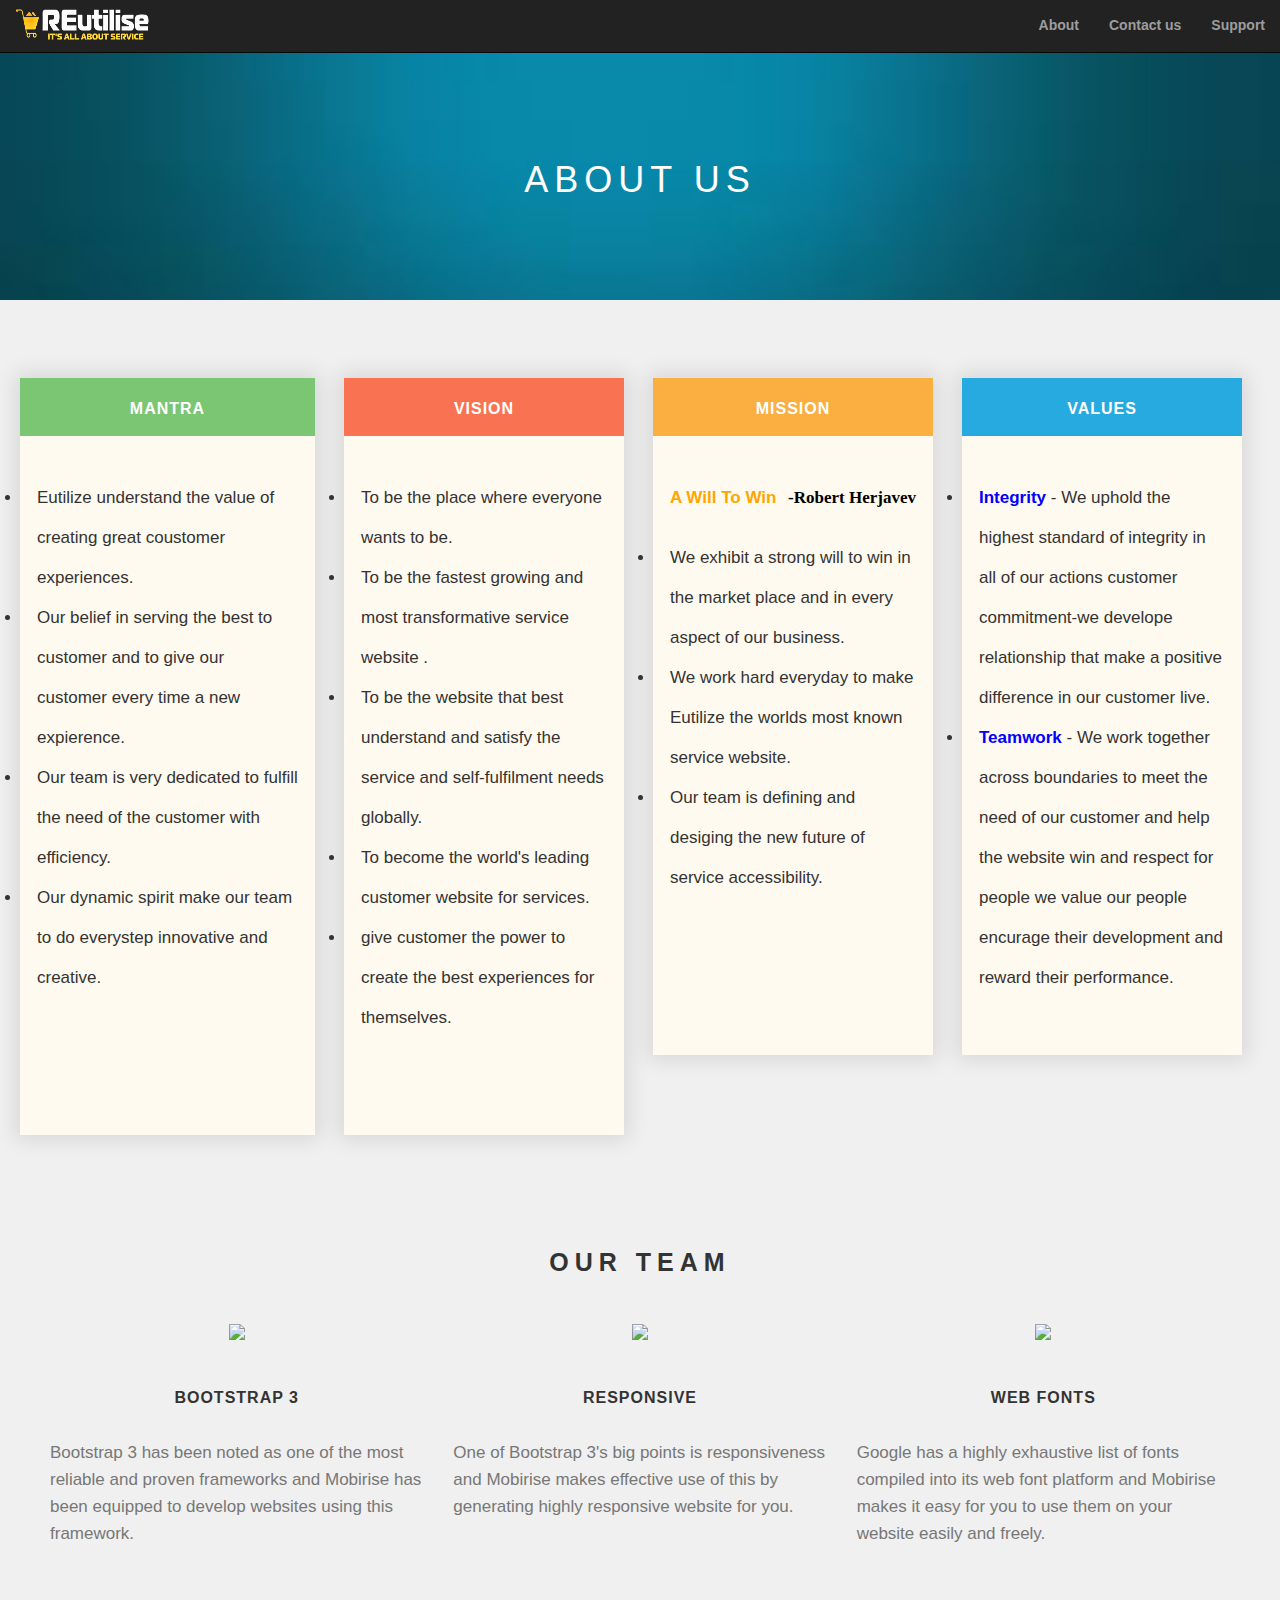
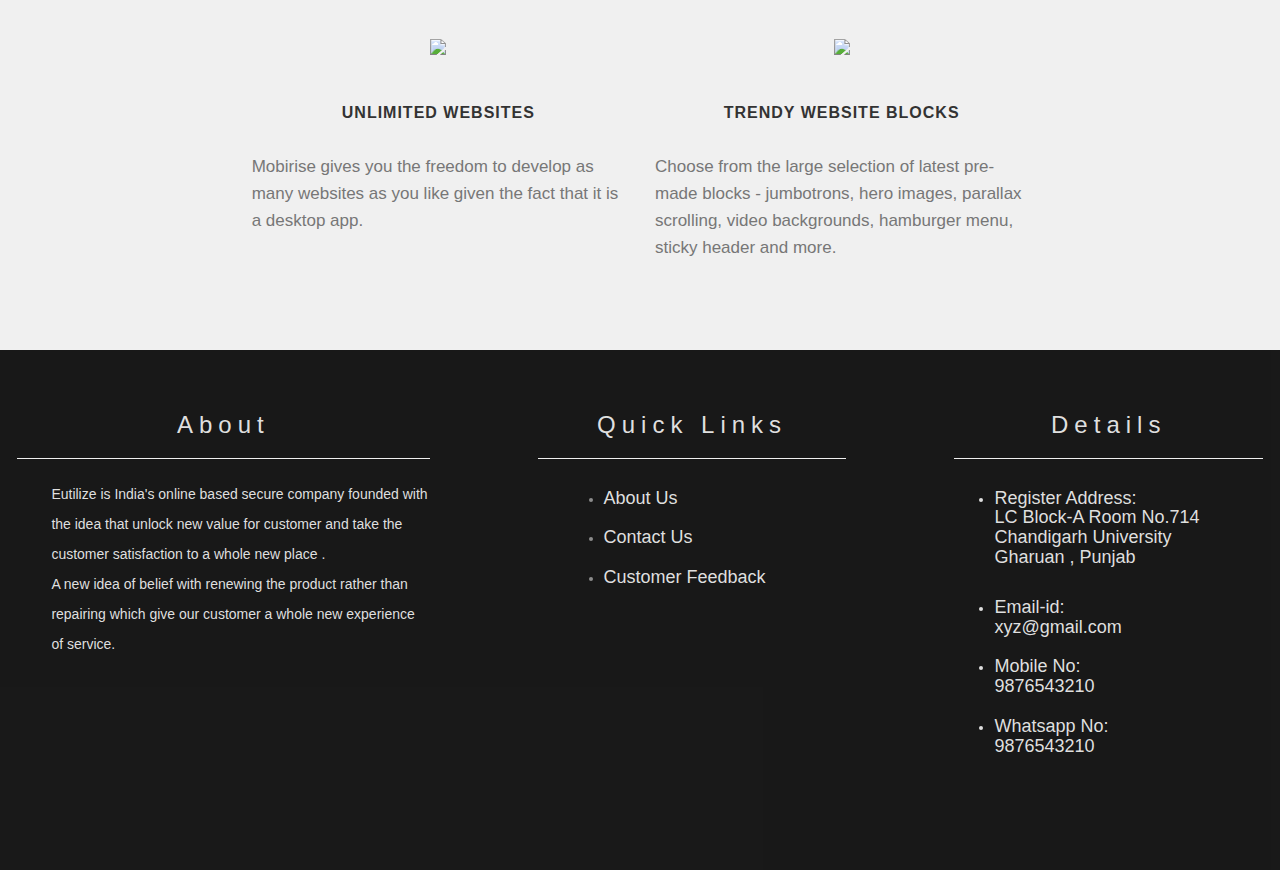
==== src/main/webapp/about.html @ 19e9c576 "first commit" ====
<!DOCTYPE html>
<html>
<head>
<title>
About us
</title>
<meta name="viewport" content="width=device-width, initial-scale=1">
<meta name="viewport" content="width=device-width, initial-scale=1">
  <link rel="stylesheet" href="https://fonts.googleapis.com/css?family=Roboto:700,400&subset=cyrillic,latin,greek,vietnamese">
  <link rel="stylesheet" href="assets/web/assets/mobirise-icons-bold/mobirise-icons-bold.css">
  <link rel="stylesheet" href="assets/bootstrap/css/bootstrap.min.css">
  <link rel="stylesheet" href="assets/mobirise/css/style.css">
  <link rel="stylesheet" href="assets/mobirise-slider/style.css">
  <link rel="stylesheet" href="assets/mobirise/css/mbr-additional.css" type="text/css">
<link rel="stylesheet" href="css/bootstrap.css">
<script src="js/jquery.js"></script>
<script src="js/bootstrap.js"></script>
<style>
.parallax {
    background-image: url("images/blue.jpg");
    max-height: 300px; 
    background-attachment: fixed;
    background-position: center;
    background-repeat: no-repeat;
    background-size: cover;
		height:620px;
}
</style>
</head>
<body onload="document.registration.userid.focus();">
<nav class="navbar navbar-inverse navbar-fixed-top">
  <div class="container-fluid">
    <div class="navbar-header">
      <button type="button" class="navbar-toggle" data-toggle="collapse" data-target="#myNavbar">
        <span class="icon-bar"></span>
        <span class="icon-bar"></span>
        <span class="icon-bar"></span>                        
      </button>
      <a class="navbar-brand" href="index.html"><img src="images/111.png" width="140px" height="33px" style="margin-top:-7px;"></a>
    </div>
    <div class="collapse navbar-collapse" id="myNavbar">
      <ul class="nav navbar-nav navbar-right">
        <li><a href="about.html">About</a></li>
        <li><a href="contactus.html">Contact us</a></li>
        <li><a href="support.html">Support</a></li>
      </ul>
    </div>
  </div>
</nav>
<div class="parallax">
<section  class="container-fluid" style=" padding:10px;">
<header style="margin-top:150px;margin-bottom:100px; ">
<div class="text-center">
<b><h1 style="color:white;font-family:Arial Black, Gadget, sans-serif">ABOUT US</h1></b>
</div>
</header>
</section>
</div>
<section class="mbr-section mbr-section--relative mbr-section--fixed-size"  data-rv-view="187" style="background-color: rgb(240, 240, 240);">
    
    <div class="mbr-section__container mbr-section__container--std-top-padding container-fluid" style="padding-top: 93px; margin-bottom: 0px;">
        <div class="row">
        
            <div class="mbr-plan col-xs-12 mbr-plan--success col-lg-2-4 col-md-3   mbr-plan--favorite col-sm-4">
                <div class="mbr-plan__box" style="background-color:FloralWhite ;">
                    <div class="mbr-plan__header">
                        <div class="mbr-header mbr-header--reduce mbr-header--center mbr-header--wysiwyg">
                            <h3 class="mbr-header__text">MANTRA</h3>
                        </div>
                    </div>
                    <div class="mbr-plan__details" style="padding:2px;line-height:30px;margin-bottom:120px;margin-top:40px;font-family:Trebuchet MS, Helvetica, sans-serif;font-size:17px;"><li>Eutilize understand the value of creating great coustomer experiences.</li>
					<li>Our belief in serving the best to customer and to give our customer every time a new expierence.</li>
					<li>Our team is very dedicated to fulfill the need of the customer with efficiency.</li>
					<li>Our dynamic spirit make our team to do everystep innovative and creative.</li></h4></div>
                    
                </div>
            </div>
            <div class="mbr-plan col-xs-12 mbr-plan--danger  mbr-plan--favorite col-lg-2-4 col-md-3 col-sm-4">
                <div class="mbr-plan__box" style="background-color:FloralWhite ;">
                    <div class="mbr-plan__header">
                        <div class="mbr-header mbr-header--reduce mbr-header--center mbr-header--wysiwyg">
                            <h3 class="mbr-header__text">VISION</h3>
                        </div>
                    </div>
                     <div class="mbr-plan__details" style="padding:2px;line-height:20px;margin-bottom:80px;margin-top:40px;font-family:Trebuchet MS, Helvetica, sans-serif;font-size:17px;"><li>To be the place where everyone wants to be.</li>
<li>To be the fastest growing and most transformative service website .</li>
<li>To be the website that best understand and satisfy the service and self-fulfilment needs globally.</li>
<li>To become the world's leading customer website for services.</li>
<li>give customer the power to create the best experiences for themselves.</li></div>    
                </div>    
                </div>
            
            <div class="mbr-plan col-xs-12 mbr-plan--warning col-lg-2-4  mbr-plan--favorite col-md-3 col-sm-4 ">
                <div class="mbr-plan__box" style="background-color:FloralWhite ;">
                    <div class="mbr-plan__header">
                        <div class="mbr-header mbr-header--reduce mbr-header--center mbr-header--wysiwyg">
                            <h3 class="mbr-header__text">MISSION</h3>
                        </div>
                    </div>
                     <div class="mbr-plan__details" style="padding:2px;line-height:20px;margin-bottom:140px;margin-top:40px;font-family:Trebuchet MS, Helvetica, sans-serif;font-size:17px;">
						 <li style="list-style-type: none;"><strong style="color:orange;">A Will To Win <p class="pull-right" style="font-family:timesnewroman;color:black">-Robert Herjavev</p> </strong></li><br><li> We exhibit a strong will to win in the market place and in every aspect of our business.</li>
						<li>We work hard everyday to make Eutilize the worlds most known service website.</li>
						<li>Our team is defining and desiging  the new  future of service accessibility. </li>
					</div>    
                </div>
                    
                </div>
            <div class="mbr-plan col-xs-12 mbr-plan--info mbr-plan--last   mbr-plan--favorite col-lg-2-4 col-md-3 col-sm-4 ">
                <div class="mbr-plan__box" style="background-color:FloralWhite ;">
                    <div class="mbr-plan__header">
                        <div class="mbr-header mbr-header--reduce mbr-header--center mbr-header--wysiwyg">
                            <h3 class="mbr-header__text">VALUES</h3>
                        </div>
                    </div>
<div class="mbr-plan__details" style="padding:2px;line-height:30%;margin-bottom:40px;margin-top:40px;font-family:Trebuchet MS, Helvetica, sans-serif;font-size:17px;">
						 <li><strong style="color:blue;">Integrity</strong> - We uphold the highest standard of integrity in all of our actions
customer commitment-we develope relationship that make a positive difference  in our customer live.</li>
						<li><strong style="color:blue;">Teamwork</strong> - We work together across boundaries to meet the need of our customer and help the website win and
						respect for people we value our people encurage their development and reward their performance.</li>
					</div>                      
                </div>
            </div>
        </div>
    </div>
</section>

<section class="mbr-section mbr-section--relative mbr-section--fixed-size"  data-rv-view="187" style="background-color: rgb(240, 240, 240);">
    
    <div class="mbr-section__container mbr-section__container--std-top-padding container-fluid" style="padding-top: 93px; margin-bottom: 0px;">
	        <div class="mbr-header mbr-header--center mbr-header--wysiwyg row">
            <div class="col-sm-8 col-sm-offset-2">
                <h3 class="mbr-header__text" style="margin-bottom:50px;">OUR TEAM</h3>
                
            </div>
        </div>
    
    <div class="mbr-section__container container-fluid">
        <div class="mbr-section__row row">
            <div class="mbr-section__col col-xs-12 col-lg-2-4 col-md-4 col-sm-6">
                <div class="mbr-section__container mbr-section__container--center mbr-section__container--middle">
                    <figure class="mbr-figure"><img src="assets/images/bootstrap.png" class="mbr-figure__img"></figure>
                </div>
                <div class="mbr-section__container mbr-section__container--middle">
                    <div class="mbr-header mbr-header--reduce mbr-header--center mbr-header--wysiwyg">
                        <h3 class="mbr-header__text">BOOTSTRAP 3</h3>
                    </div>
                </div>
                <div class="mbr-section__container mbr-section__container--last" style="padding-bottom: 93px;">
                    <div class="mbr-article mbr-article--wysiwyg">
                        <p>Bootstrap 3 has been noted as one of the most reliable and proven frameworks and Mobirise has been equipped to develop websites using this framework.</p>
                    </div>
                </div>
                
            </div>
            <div class="mbr-section__col col-xs-12 col-lg-2-4 col-md-4 col-sm-6">
                <div class="mbr-section__container mbr-section__container--center mbr-section__container--middle">
                    <figure class="mbr-figure"><img src="assets/images/responsive.png" class="mbr-figure__img"></figure>
                </div>
                <div class="mbr-section__container mbr-section__container--middle">
                    <div class="mbr-header mbr-header--reduce mbr-header--center mbr-header--wysiwyg">
                        <h3 class="mbr-header__text">RESPONSIVE</h3>
                    </div>
                </div>
                <div class="mbr-section__container mbr-section__container--last" style="padding-bottom: 93px;">
                    <div class="mbr-article mbr-article--wysiwyg">
                        <p>One of Bootstrap 3's big points is responsiveness and Mobirise makes effective use of this by generating highly responsive website for you.</p>
                    </div>
                </div>
                
            </div>
            <div class="clearfix visible-sm-block"></div>
            <div class="mbr-section__col col-xs-12 col-lg-2-4 col-md-4 col-sm-6">
                <div class="mbr-section__container mbr-section__container--center mbr-section__container--middle">
                    <figure class="mbr-figure"><img src="assets/images/google-fonts.png" class="mbr-figure__img"></figure>
                </div>
                <div class="mbr-section__container mbr-section__container--middle">
                    <div class="mbr-header mbr-header--reduce mbr-header--center mbr-header--wysiwyg">
                        <h3 class="mbr-header__text">WEB FONTS</h3>
                    </div>
                </div>
                <div class="mbr-section__container mbr-section__container--last" style="padding-bottom: 93px;">
                    <div class="mbr-article mbr-article--wysiwyg">
                        <p>Google has a highly exhaustive list of fonts compiled into its web font platform and Mobirise makes it easy for you to use them on your website easily and freely.</p>
                    </div>
                </div>
                
            </div>
            <div class="clearfix visible-md-block"></div>
            <div class="mbr-section__col col-xs-12 col-lg-2-4 col-md-4 col-sm-6 col-md-offset-2">
                <div class="mbr-section__container mbr-section__container--center mbr-section__container--middle">
                    <figure class="mbr-figure"><img src="assets/images/unlimited-websites.png" class="mbr-figure__img"></figure>
                </div>
                <div class="mbr-section__container mbr-section__container--middle">
                    <div class="mbr-header mbr-header--reduce mbr-header--center mbr-header--wysiwyg">
                        <h3 class="mbr-header__text">UNLIMITED WEBSITES</h3>
                    </div>
                </div>
                <div class="mbr-section__container mbr-section__container--last" style="padding-bottom: 93px;">
                    <div class="mbr-article mbr-article--wysiwyg">
                        <p>Mobirise gives you the freedom to develop as many websites as you like given the fact that it is a desktop app.</p>
                    </div>
                </div>
                
            </div>
            <div class="clearfix visible-sm-block"></div>
            <div class="mbr-section__col col-xs-12 col-lg-2-4 col-md-4 col-sm-6 col-md-offset-0 col-sm-offset-3">
                <div class="mbr-section__container mbr-section__container--center mbr-section__container--middle">
                    <figure class="mbr-figure"><img src="assets/images/blocks.png" class="mbr-figure__img"></figure>
                </div>
                <div class="mbr-section__container mbr-section__container--middle">
                    <div class="mbr-header mbr-header--reduce mbr-header--center mbr-header--wysiwyg">
                        <h3 class="mbr-header__text">TRENDY WEBSITE BLOCKS</h3>
                    </div>
                </div>
                <div class="mbr-section__container mbr-section__container--last" style="padding-bottom: 93px;">
                    <div class="mbr-article mbr-article--wysiwyg">
                        <p>Choose from the large selection of latest pre-made blocks - jumbotrons, hero images, parallax scrolling, video backgrounds, hamburger menu, sticky header and more.</p>
                    </div>
                </div>
                
            </div>
            
        </div>
    </div>
	</div>
</section>

	<section class="container-fluid" style= "background:black;opacity:0.9;">
		<div class="col-md-4 " style="margin-top:20px;color:gainsboro;padding:2px;line-height:30px;height:500px;">
	<div class="page-header text-center">
		<h3>About</h3>
		</div>
<p style="color:gainsboro;" class="col-md-offset-1">Eutilize is India's online based secure company founded with the idea that unlock new value
for customer and take the customer satisfaction to a whole new place .<br> A new idea of belief with renewing the product rather than repairing which 
give our customer a whole new experience of service.</p>
		</div>
		<div class=" col-md-3 col-sm-offset-1 " style="margin-top:20px;color:gainsboro;padding:2px;line-height:40px;">
			<div class="page-header text-center">
		<h3>Quick Links</h3>
		</div>
		<ul class="col-sm-offset-1" style="color:gray;">
			<li><h4><a href="about.html" style="color:gainsboro;">About Us</a><h4></li>
			<li><h4><a href="contactus.html" style="color:gainsboro;">Contact Us</a><h4></li>
			<li><h4><a href="support.html" style="color:gainsboro;">Customer Feedback</a><h4></li>
		</ul>
		</div>
		
			<div class="col-md-3 col-md-offset-1" style="margin-top:20px;color:gainsboro;padding:2px;line-height:40px;">
		<div class="page-header text-center">
		<h3>Details</h3>
		</div>
		<ul  style="color:gray;">
			<li style="color:gainsboro;"><h4 id="h">Register Address:<br>LC Block-A Room No.714 Chandigarh University<br> Gharuan , Punjab<h2></li>
			<li style="color:gainsboro;"><h4 id="h">Email-id:<br>xyz@gmail.com<h4></li>
			<li style="color:gainsboro;"><h4 id="h">Mobile No:<br>9876543210<h4></li>
			<li style="color:gainsboro;"><h4 id="h">Whatsapp No:<br>9876543210<h4></li>
		</ul>
		</div>
		
	</section>
</body>
</html>
---- src/main/webapp/assets/web/assets/mobirise-icons-bold/mobirise-icons-bold.css ----
@font-face {
  font-family: 'mobirise-icons-bold';
  src:  url('mobirise-icons-bold.eot?m1l4yr');
  src:  url('mobirise-icons-bold.eot?m1l4yr#iefix') format('embedded-opentype'),
    url('mobirise-icons-bold.ttf?m1l4yr') format('truetype'),
    url('mobirise-icons-bold.woff?m1l4yr') format('woff'),
    url('mobirise-icons-bold.svg?m1l4yr#mobirise-icons-bold') format('svg');
  font-weight: normal;
  font-style: normal;
}

[class^="mbrib-"], [class*="mbrib-"] {
  /* use !important to prevent issues with browser extensions that change fonts */
  font-family: 'mobirise-icons-bold' !important;
  speak: none;
  font-style: normal;
  font-weight: normal;
  font-variant: normal;
  text-transform: none;
  line-height: 1;

  /* Better Font Rendering =========== */
  -webkit-font-smoothing: antialiased;
  -moz-osx-font-smoothing: grayscale;
}

.mbrib-add-submenu:before {
  content: "\e900";
}
.mbrib-alert:before {
  content: "\e901";
}
.mbrib-align-center:before {
  content: "\e902";
}
.mbrib-align-justify:before {
  content: "\e903";
}
.mbrib-align-left:before {
  content: "\e904";
}
.mbrib-align-right:before {
  content: "\e905";
}
.mbrib-android:before {
  content: "\e906";
}
.mbrib-apple:before {
  content: "\e907";
}
.mbrib-arrow-down:before {
  content: "\e908";
}
.mbrib-arrow-next:before {
  content: "\e909";
}
.mbrib-arrow-prev:before {
  content: "\e90a";
}
.mbrib-arrow-up:before {
  content: "\e90b";
}
.mbrib-bold:before {
  content: "\e90c";
}
.mbrib-bookmark:before {
  content: "\e90d";
}
.mbrib-bootstrap:before {
  content: "\e90e";
}
.mbrib-briefcase:before {
  content: "\e90f";
}
.mbrib-browse:before {
  content: "\e910";
}
.mbrib-bulleted-list:before {
  content: "\e911";
}
.mbrib-calendar:before {
  content: "\e912";
}
.mbrib-camera:before {
  content: "\e913";
}
.mbrib-cart-add:before {
  content: "\e914";
}
.mbrib-cart-full:before {
  content: "\e915";
}
.mbrib-cash:before {
  content: "\e916";
}
.mbrib-change-style:before {
  content: "\e917";
}
.mbrib-chat:before {
  content: "\e918";
}
.mbrib-clock:before {
  content: "\e919";
}
.mbrib-close:before {
  content: "\e91a";
}
.mbrib-cloud:before {
  content: "\e91b";
}
.mbrib-code:before {
  content: "\e91c";
}
.mbrib-contact-form:before {
  content: "\e91d";
}
.mbrib-credit-card:before {
  content: "\e91e";
}
.mbrib-cursor-click:before {
  content: "\e91f";
}
.mbrib-cust-feedback:before {
  content: "\e920";
}
.mbrib-database:before {
  content: "\e921";
}
.mbrib-delivery:before {
  content: "\e922";
}
.mbrib-desktop:before {
  content: "\e923";
}
.mbrib-devices:before {
  content: "\e924";
}
.mbrib-down:before {
  content: "\e925";
}
.mbrib-download:before {
  content: "\e926";
}
.mbrib-drag-n-drop:before {
  content: "\e927";
}
.mbrib-drag-n-drop2:before {
  content: "\e928";
}
.mbrib-edit:before {
  content: "\e929";
}
.mbrib-edit2:before {
  content: "\e92a";
}
.mbrib-error:before {
  content: "\e92b";
}
.mbrib-extension:before {
  content: "\e92c";
}
.mbrib-features:before {
  content: "\e92d";
}
.mbrib-file:before {
  content: "\e92e";
}
.mbrib-flag:before {
  content: "\e92f";
}
.mbrib-folder:before {
  content: "\e930";
}
.mbrib-gift:before {
  content: "\e931";
}
.mbrib-github:before {
  content: "\e932";
}
.mbrib-globe-2:before {
  content: "\e933";
}
.mbrib-globe:before {
  content: "\e934";
}
.mbrib-growing-chart:before {
  content: "\e935";
}
.mbrib-hearth:before {
  content: "\e936";
}
.mbrib-help:before {
  content: "\e937";
}
.mbrib-home:before {
  content: "\e938";
}
.mbrib-hot-cup:before {
  content: "\e939";
}
.mbrib-idea:before {
  content: "\e93a";
}
.mbrib-image-gallery:before {
  content: "\e93b";
}
.mbrib-image-slider:before {
  content: "\e93c";
}
.mbrib-info:before {
  content: "\e93d";
}
.mbrib-italic:before {
  content: "\e93e";
}
.mbrib-key:before {
  content: "\e93f";
}
.mbrib-laptop:before {
  content: "\e940";
}
.mbrib-layers:before {
  content: "\e941";
}
.mbrib-left-right:before {
  content: "\e942";
}
.mbrib-left:before {
  content: "\e943";
}
.mbrib-letter:before {
  content: "\e944";
}
.mbrib-like:before {
  content: "\e945";
}
.mbrib-link:before {
  content: "\e946";
}
.mbrib-lock:before {
  content: "\e947";
}
.mbrib-login:before {
  content: "\e948";
}
.mbrib-logout:before {
  content: "\e949";
}
.mbrib-magic-stick:before {
  content: "\e94a";
}
.mbrib-map-pin:before {
  content: "\e94b";
}
.mbrib-menu:before {
  content: "\e94c";
}
.mbrib-mobile:before {
  content: "\e94d";
}
.mbrib-mobile2:before {
  content: "\e94e";
}
.mbrib-mobirise:before {
  content: "\e94f";
}
.mbrib-more-horizontal:before {
  content: "\e950";
}
.mbrib-more-vertical:before {
  content: "\e951";
}
.mbrib-music:before {
  content: "\e952";
}
.mbrib-new-file:before {
  content: "\e953";
}
.mbrib-numbered-list:before {
  content: "\e954";
}
.mbrib-opened-folder:before {
  content: "\e955";
}
.mbrib-pages:before {
  content: "\e956";
}
.mbrib-paper-plane:before {
  content: "\e957";
}
.mbrib-paperclip:before {
  content: "\e958";
}
.mbrib-photo:before {
  content: "\e959";
}
.mbrib-photos:before {
  content: "\e95a";
}
.mbrib-pin:before {
  content: "\e95b";
}
.mbrib-play:before {
  content: "\e95c";
}
.mbrib-plus:before {
  content: "\e95d";
}
.mbrib-preview:before {
  content: "\e95e";
}
.mbrib-print:before {
  content: "\e95f";
}
.mbrib-protect:before {
  content: "\e960";
}
.mbrib-question:before {
  content: "\e961";
}
.mbrib-quote-left:before {
  content: "\e962";
}
.mbrib-quote-right:before {
  content: "\e963";
}
.mbrib-redo:before {
  content: "\e964";
}
.mbrib-refresh:before {
  content: "\e965";
}
.mbrib-responsive:before {
  content: "\e966";
}
.mbrib-right:before {
  content: "\e967";
}
.mbrib-rocket:before {
  content: "\e968";
}
.mbrib-sad-face:before {
  content: "\e969";
}
.mbrib-sale:before {
  content: "\e96a";
}
.mbrib-save:before {
  content: "\e96b";
}
.mbrib-search:before {
  content: "\e96c";
}
.mbrib-setting:before {
  content: "\e96d";
}
.mbrib-setting2:before {
  content: "\e96e";
}
.mbrib-setting3:before {
  content: "\e96f";
}
.mbrib-share:before {
  content: "\e970";
}
.mbrib-shopping-bag:before {
  content: "\e971";
}
.mbrib-shopping-basket:before {
  content: "\e972";
}
.mbrib-shopping-cart:before {
  content: "\e973";
}
.mbrib-sites:before {
  content: "\e974";
}
.mbrib-smile-face:before {
  content: "\e975";
}
.mbrib-speed:before {
  content: "\e976";
}
.mbrib-star:before {
  content: "\e977";
}
.mbrib-success:before {
  content: "\e978";
}
.mbrib-sun:before {
  content: "\e979";
}
.mbrib-sun2:before {
  content: "\e97a";
}
.mbrib-tablet-vertical:before {
  content: "\e97b";
}
.mbrib-tablet:before {
  content: "\e97c";
}
.mbrib-target:before {
  content: "\e97d";
}
.mbrib-timer:before {
  content: "\e97e";
}
.mbrib-to-ftp:before {
  content: "\e97f";
}
.mbrib-to-local-drive:before {
  content: "\e980";
}
.mbrib-touch-swipe:before {
  content: "\e981";
}
.mbrib-touch:before {
  content: "\e982";
}
.mbrib-trash:before {
  content: "\e983";
}
.mbrib-underline:before {
  content: "\e984";
}
.mbrib-undo:before {
  content: "\e985";
}
.mbrib-unlink:before {
  content: "\e986";
}
.mbrib-unlock:before {
  content: "\e987";
}
.mbrib-up-down:before {
  content: "\e988";
}
.mbrib-up:before {
  content: "\e989";
}
.mbrib-update:before {
  content: "\e98a";
}
.mbrib-upload:before {
  content: "\e98b";
}
.mbrib-user:before {
  content: "\e98c";
}
.mbrib-user2:before {
  content: "\e98d";
}
.mbrib-users:before {
  content: "\e98e";
}
.mbrib-video-play:before {
  content: "\e98f";
}
.mbrib-video:before {
  content: "\e990";
}
.mbrib-watch:before {
  content: "\e991";
}
.mbrib-website-theme:before {
  content: "\e992";
}
.mbrib-wifi:before {
  content: "\e993";
}
.mbrib-windows:before {
  content: "\e994";
}
.mbrib-zoom-out:before {
  content: "\e995";
}
---- src/main/webapp/assets/mobirise/css/style.css ----
.is-builder .animated {
  -webkit-animation-name: none !important;
  animation-name: none !important;
}
html {
  position: relative;
  min-height: 100%;
}
.mbr-embedded-video {
  position: relative;
}
.mbr-background-video,
.mbr-background-video-preview {
  bottom: 0;
  left: 0;
  overflow: hidden;
  position: absolute;
  right: 0;
  top: 0;
}
.mbr-parallax-background,
.mbr-background {
  background-attachment: fixed !important;
  background-position: 50% 0;
  background-repeat: no-repeat;
  background-size: cover !important;
}
.mbr-hidden-scrollbar .mbr-parallax-background {
  background-size: auto 130%;
}
.mobile .mbr-parallax-background {
  background-attachment: scroll !important;
}
.mbr-background {
  background-attachment: scroll !important;
}
.mbr-navbar {
  position: relative;
  width: 100%;
}
.mbr-navbar:before {
  content: "";
  display: block;
}
.mbr-navbar__brand-link:after,
.mbr-navbar__brand-img {
  max-height: 74px;
  height: 100%;
}
.mbr-navbar:before,
.mbr-navbar__container {
  height: 98px;
}
.mbr-navbar--ss .mbr-navbar__brand-link:after,
.mbr-navbar--ss .mbr-navbar__brand-img {
  height: 74px;
}
.mbr-navbar--ss:before,
.mbr-navbar--ss .mbr-navbar__container {
  height: 98px;
}
.mbr-navbar--xs .mbr-navbar__brand-link:after,
.mbr-navbar--xs .mbr-navbar__brand-img {
  height: 32px;
}
.mbr-navbar--xs:before,
.mbr-navbar--xs .mbr-navbar__container {
  height: 56px;
}
.mbr-navbar--s .mbr-navbar__brand-link:after,
.mbr-navbar--s .mbr-navbar__brand-img {
  height: 48px;
}
.mbr-navbar--s:before,
.mbr-navbar--s .mbr-navbar__container {
  height: 72px;
}
.mbr-navbar--m .mbr-navbar__brand-link:after,
.mbr-navbar--m .mbr-navbar__brand-img {
  height: 64px;
}
.mbr-navbar--m:before,
.mbr-navbar--m .mbr-navbar__container {
  height: 88px;
}
.mbr-navbar--l .mbr-navbar__brand-link:after,
.mbr-navbar--l .mbr-navbar__brand-img {
  height: 96px;
}
.mbr-navbar--l:before,
.mbr-navbar--l .mbr-navbar__container {
  height: 120px;
}
.mbr-navbar--xl .mbr-navbar__brand-link:after,
.mbr-navbar--xl .mbr-navbar__brand-img {
  height: 128px;
}
.mbr-navbar--xl:before,
.mbr-navbar--xl .mbr-navbar__container {
  height: 152px;
}
.mbr-navbar--short .mbr-navbar__brand-link:after,
.mbr-navbar--short .mbr-navbar__brand-img {
  height: 40px;
}
.mbr-navbar--short .mbr-brand__logo .mbr-iconfont{
  font-size: 40px;
}
.mbr-navbar--short:before,
.mbr-navbar--short .mbr-navbar__container {
  height: 64px;
}
.mbr-navbar--short .mbr-navbar__container {
  padding: 12px 0;
}
@media (max-width: 767px) {
  .mbr-navbar--short .mbr-navbar__brand-link:after,
  .mbr-navbar--short .mbr-navbar__brand-img {
    height: 31px;
  }
  .mbr-navbar--short:before,
  .mbr-navbar--short .mbr-navbar__container {
    height: 45px;
  }
  .mbr-navbar--short .mbr-navbar__container {
    padding: 7px 0;
  }
}
.mbr-navbar__brand-img {
  position: relative;
}
.mbr-navbar__brand-img,
.mbr-navbar__container,
.mbr-navbar__section {
  -webkit-transition: all 300ms ease-in-out 0s;
  -o-transition: all 300ms ease-in-out 0s;
  transition: all 300ms ease-in-out 0s;
}
.mbr-navbar__section {
  background: #2c2c2c;
  height: auto;
  position: absolute;
  top: 0;
  width: 100%;
  z-index: 1000;
}
.mbr-navbar__container {
  display: table;
  padding: 12px 0;
  width: 100%;
}
.mbr-navbar__menu-box {
  display: table;
  width: 100%;
}
.mbr-navbar__menu-box--inline-left,
.mbr-navbar__menu-box--inline-center,
.mbr-navbar__menu-box--inline-right {
  display: block;
  text-align: left;
}
.mbr-navbar__menu-box--inline-center {
  text-align: center;
}
.mbr-navbar__menu-box--inline-right {
  text-align: right;
}
.mbr-navbar__column {
  display: table-cell;
  vertical-align: middle;
}
.mbr-navbar__column--xxs {
  width: 1%;
}
.mbr-navbar__column--xs {
  width: 10%;
}
.mbr-navbar__column--s {
  width: 20%;
}
.mbr-navbar__column--m {
  width: 30%;
}
.mbr-navbar__column--l {
  width: 40%;
}
.mbr-navbar__column--xl {
  width: 50%;
}
.mbr-navbar__menu-box--inline-left .mbr-navbar__column,
.mbr-navbar__menu-box--inline-center .mbr-navbar__column,
.mbr-navbar__menu-box--inline-right .mbr-navbar__column {
  display: inline-block;
}
.mbr-navbar__items {
  float: left;
  padding-left: 0px;
  position: relative;
  left: -20px;
}
.mbr-navbar__items--right {
  float: right;
  left: 0;
}
.float-left {
  float: left;
}
.mbr-navbar__item {
  display: block;
  float: left;
  position: relative;
}
.mbr-navbar__hamburger {
  display: none;
  margin-top: -11px;
  position: absolute;
  right: 0;
  top: 50%;
  z-index: 10000;
}
.mbr-navbar--collapsed .mbr-navbar__container {
  position: relative;
}
.mbr-navbar--collapsed .mbr-navbar__column {
  display: block;
  width: 100%;
}
.mbr-navbar--collapsed .mbr-navbar__items--right {
  padding-top: 13px;
}
.mbr-navbar--collapsed .mbr-navbar__menu {
  background: rgba(0, 0, 0, 0.9);
  display: none;
  height: 100%;
  left: 0;
  position: fixed;
  top: 0;
  width: 100%;
  z-index: 9999;
}
.mbr-navbar--collapsed .mbr-navbar__menu-box {
  display: table-cell;
  vertical-align: middle;
}
.mbr-navbar--collapsed .mbr-navbar__items {
  float: none;
}
.mbr-navbar--collapsed .mbr-navbar__item {
  float: none;
}
.mbr-navbar--collapsed .mbr-navbar__hamburger {
  display: block;
}
.mbr-navbar--collapsed.mbr-navbar--open .mbr-navbar__menu {
  display: table;
}
.mbr-navbar--collapsed.mbr-navbar--open:not(.mbr-navbar--sticky) .mbr-navbar__section {
  background: none;
  position: fixed;
}
.mbr-navbar--collapsed.mbr-navbar--open .mbr-navbar__brand {
  visibility: hidden;
}
.mbr-navbar--collapsed.mbr-navbar--sticky.mbr-navbar--open .mbr-navbar__brand {
  visibility: visible;
}
.mbr-navbar--collapsed.mbr-navbar--open .mbr-navbar__brand-img,
.mbr-navbar--collapsed.mbr-navbar--open .mbr-navbar__container {
  -webkit-transition: none;
  -o-transition: none;
  transition: none;
}
.mbr-navbar--freeze.mbr-navbar--collapsed.mbr-navbar--open .mbr-navbar__hamburger,
.mbr-navbar--freeze.mbr-navbar--collapsed.mbr-navbar--open .mbr-navbar__hamburger:hover {
  color: #fff !important;
}
.mbr-navbar--sticky .mbr-navbar__section {
  position: fixed;
}
.mbr-navbar--absolute {
  position: absolute;
}
/* fix for popup menu conflict */
@media (max-width: 480px) {
  .mbr-navbar--absolute.mbr-navbar[id^=menu-] {
    position: absolute;
  }
}
.mbr-navbar--transparent .mbr-navbar__section {
  background: none;
}
.mbr-navbar--stuck .mbr-navbar__section,
.mbr-navbar--relative .mbr-navbar__section {
  background: #2c2c2c;
}
@media (max-width: 991px) {
  .mbr-navbar--auto-collapse .mbr-navbar__container {
    position: relative;
  }
  .mbr-navbar--auto-collapse .mbr-navbar__column {
    display: block;
    width: 100%;
  }
  .mbr-navbar__column {
    max-height: 100vh;
    overflow-x: hidden;
    overflow-y:auto;
  }
  .mbr-navbar__column::-webkit-scrollbar {
    display:none;
  }
  .mbr-navbar--auto-collapse .mbr-navbar__items--right {
    padding-top: 13px;
  }
  .mbr-navbar--auto-collapse .mbr-navbar__menu {
    background: rgba(0, 0, 0, 0.9);
    display: none;
    height: 100%;
    left: 0;
    position: fixed;
    top: 0;
    width: 100%;
    z-index: 9999;
  }
  .mbr-navbar--auto-collapse .mbr-navbar__menu-box {
    display: table-cell;
    vertical-align: middle;
  }
  .mbr-navbar--auto-collapse .mbr-navbar__items {
    float: none;
  }
  .mbr-navbar--auto-collapse .mbr-navbar__item {
    float: none;
  }
  .mbr-navbar--auto-collapse .mbr-navbar__hamburger {
    display: block;
  }
  .mbr-navbar--auto-collapse.mbr-navbar--open .mbr-navbar__menu {
    display: table;
  }
  .mbr-navbar--auto-collapse.mbr-navbar--open:not(.mbr-navbar--sticky) .mbr-navbar__section {
    background: none;
    position: fixed;
  }
  .mbr-navbar--auto-collapse.mbr-navbar--open .mbr-navbar__brand {
    visibility: hidden;
  }
  .mbr-navbar--auto-collapse.mbr-navbar--sticky.mbr-navbar--open .mbr-navbar__brand {
    visibility: visible;
  }
  .mbr-navbar--auto-collapse.mbr-navbar--open .mbr-navbar__brand-img,
  .mbr-navbar--auto-collapse.mbr-navbar--open .mbr-navbar__container {
    -webkit-transition: none;
    -o-transition: none;
    transition: none;
  }
}
.mbr-after-navbar:before {
  content: "";
  display: block;
  height: 98px;
}
.mbr-hamburger {
  cursor: pointer;
  height: 23px;
  width: 30px;
}
.mbr-hamburger:focus {
  outline: none;
}
.mbr-hamburger__line,
.mbr-hamburger__line:before,
.mbr-hamburger__line:after {
  content: "";
  position: absolute;
  display: block;
  height: 1px;
  cursor: pointer;
}
.mbr-hamburger__line,
.mbr-hamburger__line:before,
.mbr-hamburger__line:after {
  width: 30px;
  border-bottom: 5px solid;
  top: 9px;
}
.mbr-hamburger__line:before {
  top: -9px;
}
.mbr-hamburger__line:after {
  top: 9px;
}
.mbr-hamburger__line,
.mbr-hamburger__line:before,
.mbr-hamburger__line:after {
  -webkit-transition: all 300ms ease-in-out;
  transition: all 300ms ease-in-out;
}
.mbr-hamburger--open .mbr-hamburger__line {
  border-color: transparent;
}
.mbr-hamburger--open .mbr-hamburger__line:before,
.mbr-hamburger--open .mbr-hamburger__line:after {
  top: 0;
}
.mbr-hamburger--open .mbr-hamburger__line:before {
  -ms-transform: rotate(45deg);
  -webkit-transform: rotate(45deg);
  transform: rotate(45deg);
}
.mbr-hamburger--open .mbr-hamburger__line:after {
  top: 10px;
  -ms-transform: translatey(-10px) rotate(-45deg);
  -webkit-transform: translatey(-10px) rotate(-45deg);
  transform: translatey(-10px) rotate(-45deg);
}
@media (max-width: 767px) {
  .mbr-hamburger {
    height: 23px;
    width: 27px;
  }
  .mbr-hamburger__line,
  .mbr-hamburger__line:before,
  .mbr-hamburger__line:after {
    width: 27px;
    border-bottom: 4px solid;
    top: 9px;
  }
  .mbr-hamburger__line:before {
    top: -9px;
  }
  .mbr-hamburger__line:after {
    top: 9px;
  }
}

.navbar-dropdown .hamburger-icon {
  content: "";
  width: 16px;
  -webkit-box-shadow: 0 -6px 0 1px,0 0 0 1px,0 6px 0 1px;
  -moz-box-shadow: 0 -6px 0 1px,0 0 0 1px,0 6px 0 1px;
  box-shadow: 0 -6px 0 1px,0 0 0 1px,0 6px 0 1px;
}

.mbr-brand {
  display: block;
  float: left;
  position: relative;
}
.mbr-brand,
.mbr-brand:hover {
  text-decoration: none;
}
.mbr-brand__name {
  display: block;
  font-weight: bold;
  margin-top: 5px;
  text-align: center;
}
.mbr-brand__name,
.mbr-brand__name:hover {
  text-decoration: none;
}
.mbr-brand--inline {
  display: table;
}
.mbr-brand--inline:after {
  content: "";
  display: table-cell;
  width: 1px;
}
.mbr-brand--inline .mbr-brand__logo,
.mbr-brand--inline .mbr-brand__name {
  display: table-cell;
  vertical-align: middle;
}
.mbr-brand--inline .mbr-brand__logo {
  padding-right: 10px;
}
.mbr-brand--inline .mbr-brand__name {
  margin: 0;
  text-align: left;
}
.mbr-form {
  display: table;
  margin-top: -13px;
  position: relative;
  top: 14px;
  width: 100%;
}
.mbr-form__left,
.mbr-form__right {
  display: table-cell;
  vertical-align: top;
}
.mbr-form__left {
  padding-right: 3px;
}
.mbr-form__right {
  width: 1px;
}
@media (max-width: 530px) {
  .mbr-form {
    display: block;
    margin-top: -27px;
    position: relative;
    top: 26px;
  }
  .mbr-form__left,
  .mbr-form__right {
    display: block;
  }
  .mbr-form__left {
    margin-bottom: 12px;
    padding-right: 0;
  }
  .mbr-form__right {
    width: 100%;
  }
}
.mbr-section {
  padding: 0 20px;
}
.mbr-section--no-padding {
  padding: 0;
}
.mbr-section--relative {
  position: relative;
}
.mbr-section--fixed-size {
  overflow: hidden;
}
.mbr-section--full-height {
  height: 100vh;
}
.mbr-section--full-height.mbr-after-navbar:before {
  display: none;
}
.mbr-section--bg-adapted {
  background-attachment: scroll;
  background-position: 50% 0;
  background-repeat: no-repeat;
  background-size: cover;
}
.mbr-section--gray {
  background-color: #444444;
}
.mbr-section--light-gray {
  background-color: #f0f0f0;
}
.mbr-section--dark-gray {
  background-color: #3c3c3c;
}
.mbr-section__container {
  padding: 0;
  position: relative;
  z-index: 3;
}
.mbr-section__container--center {
  text-align: center;
}
.mbr-section__container--std-padding {
  padding: 93px 0;
}
.mbr-section__container--std-top-padding {
  padding-top: 93px;
}
.mbr-section__container--std-bot-padding {
  padding-bottom: 93px;
}
.mbr-section__container--sm-padding {
  padding: 41px 0;
}
.mbr-section__container--sm-top-padding {
  padding-top: 41px;
}
.mbr-section__container--sm-bot-padding {
  padding-bottom: 41px;
}
.mbr-section__container--isolated {
  padding-bottom: 93px;
  padding-top: 93px;
}
.mbr-section__container--first {
  padding-top: 93px;
  padding-bottom: 41px;
}
.mbr-section__container--middle {
  padding-bottom: 41px;
}
.mbr-section__container--last {
  padding-bottom: 93px;
}
.mbr-section__row {
  margin-left: -24px;
  margin-right: -24px;
}
.mbr-section__col {
  overflow: hidden;
  padding-left: 24px;
  padding-right: 24px;
}
.mbr-section__left {
  padding-right: 40px;
}
.mbr-section__right {
  padding-left: 15px;
}
.mbr-section__header {
  line-height: 1.5em;
  margin: -10px 0 0;
  text-align: center;
}
@media (min-width: 768px) {
  .mbr-section--short-paddings .mbr-section__container--std-padding {
    padding: 59px 0;
  }
  .mbr-section--short-paddings .mbr-section__container--std-top-padding {
    padding-top: 59px;
  }
  .mbr-section--short-paddings .mbr-section__container--std-bot-padding {
    padding-bottom: 59px;
  }
  .mbr-section--short-paddings .mbr-section__container--sm-padding {
    padding: 41px 0;
  }
  .mbr-section--short-paddings .mbr-section__container--sm-top-padding {
    padding-top: 41px;
  }
  .mbr-section--short-paddings .mbr-section__container--sm-bot-padding {
    padding-bottom: 41px;
  }
  .mbr-section--short-paddings .mbr-section__container--isolated {
    padding-bottom: 59px;
    padding-top: 59px;
  }
  .mbr-section--short-paddings .mbr-section__container--first {
    padding-top: 59px;
    padding-bottom: 41px;
  }
  .mbr-section--short-paddings .mbr-section__container--middle {
    padding-bottom: 41px;
  }
  .mbr-section--short-paddings .mbr-section__container--last {
    padding-bottom: 59px;
  }
}
@media (max-width: 767px) {
  .mbr-section__left {
    padding-right: 15px;
  }
  .mbr-section__right {
    padding-left: 15px;
    padding-top: 51px;
  }
}
.mbr-arrow {
  bottom: 71px;
  left: 0;
  line-height: 1px;
  padding: 0 20px;
  position: absolute;
  width: 100%;
  z-index: 3;
}
.mbr-arrow__link {
  display: inline-block;
  font-size: 26px;
}
.mbr-arrow__link,
.mbr-arrow__link:hover,
.mbr-arrow__link:focus {
  color: #fff;
}
.mbr-arrow--floating .mbr-arrow__link {
  -webkit-animation: floating-arrow 1.6s infinite ease-in-out 0s;
  -o-animation: floating-arrow 1.6s infinite ease-in-out 0s;
  animation: floating-arrow 1.6s infinite ease-in-out 0s;
}
@-webkit-keyframes floating-arrow {
  from {
    -webkit-transform: translateY(0);
    transform: translateY(0);
  }
  65% {
    -webkit-transform: translateY(11px);
    transform: translateY(11px);
  }
  to {
    -webkit-transform: translateY(0);
    transform: translateY(0);
  }
}
@-o-keyframes floating-arrow {
  from {
    -webkit-transform: translateY(0);
    transform: translateY(0);
  }
  65% {
    -webkit-transform: translateY(11px);
    transform: translateY(11px);
  }
  to {
    -webkit-transform: translateY(0);
    transform: translateY(0);
  }
}
@keyframes floating-arrow {
  from {
    -webkit-transform: translateY(0);
    transform: translateY(0);
  }
  65% {
    -webkit-transform: translateY(11px);
    transform: translateY(11px);
  }
  to {
    -webkit-transform: translateY(0);
    transform: translateY(0);
  }
}
.mbr-arrow--dark .mbr-arrow__link,
.mbr-arrow--dark .mbr-arrow__link:hover,
.mbr-arrow--dark .mbr-arrow__link:focus {
  color: #252525;
}
@media (max-width: 767px) {
  .mbr-arrow {
    bottom: 41px;
  }
}
@media (max-width: 320px) {
  .mbr-arrow {
    bottom: 21px;
    text-align: center;
  }
}
@media all and (device-width: 320px) and (device-height: 568px) and (orientation: portrait) {
  .mbr-arrow {
    bottom: 31px;
  }
}
.mbr-box {
  display: table;
  width: 100%;
}
.mbr-box--fixed {
  table-layout: fixed;
}
.mbr-box--stretched {
  height: 100%;
}
.mbr-box__magnet {
  display: table-cell;
  float: none;
  height: 100%;
  margin-bottom: 0;
  margin-top: 0;
  text-align: center;
  vertical-align: middle;
}
.mbr-box__magnet--sm-padding {
  padding: 41px 0;
}
.mbr-box__magnet--top-left,
.mbr-box__magnet--top-center,
.mbr-box__magnet--top-right {
  vertical-align: top;
}
.mbr-box__magnet--bottom-left,
.mbr-box__magnet--bottom-center,
.mbr-box__magnet--bottom-right {
  vertical-align: bottom;
}
.mbr-box__magnet--top-left,
.mbr-box__magnet--center-left,
.mbr-box__magnet--bottom-left {
  text-align: left;
}
.mbr-box__magnet--top-right,
.mbr-box__magnet--center-right,
.mbr-box__magnet--bottom-right {
  text-align: right;
}
.mbr-box__container {
  height: 50%;
}
@media (max-width: 767px) {
  .mbr-box__container {
    height: 100%;
  }
  .mbr-box--adapted {
    display: block;
  }
  .mbr-box--adapted > .mbr-box__magnet {
    display: block;
    height: auto;
  }
}
.mbr-overlay {
  background: #222;
  bottom: 0;
  left: 0;
  position: absolute;
  right: 0;
  top: 0;
  z-index: 2;
}
.mbr-google-map__marker {
  color: #252525;
  display: none;
  margin: 0;
}
.mbr-google-map--loaded .mbr-google-map__marker {
  display: block;
}
.mbr-hero {
  color: #fff;
  position: relative;
}
.mbr-hero__text {
  font-size: 46px;
  font-weight: bold;
  left: -2px;
  letter-spacing: 2px;
  line-height: 50px;
  margin: -18px 0 1px 0;
  padding-bottom: 41px;
  position: relative;
  top: 8px;
}
.mbr-hero__subtext {
  font-size: 21px;
  line-height: 29px;
  margin: -32px 0 3px 0;
  padding: 0 0 41px 0;
  position: relative;
  top: 6px;
}
.mbr-figure {
  display: inline-block;
  /*line-height: 1px;*/
  margin: 0;
  max-width: 100%;
  overflow: hidden;
  position: relative;
}
.mbr-figure--no-bg {
  background: none;
}
.mbr-figure--full-width {
  display: block;
  width: 100%;
}
.mbr-figure.mbr-after-navbar:before {
  display: none;
}
.mbr-figure--full-width iframe,
.mbr-figure--full-width .mbr-figure__img,
.mbr-figure--full-width .mbr-figure__map {
  width: 100%;
}
.mbr-figure iframe,
.mbr-figure__img,
.mbr-figure__map {
  max-width: 100%;
}
@-webkit-keyframes mapCircleLoading {
  from {
    -webkit-transform: rotate(0deg);
  }
  to {
    -webkit-transform: rotate(359deg);
  }
}
@keyframes mapCircleLoading {
  from {
    transform: rotate(0deg);
  }
  to {
    transform: rotate(359deg);
  }
}
.mbr-figure__map {
  height: 400px;
  position: relative;
}
.mbr-figure__map--short {
  height: 300px;
}
.mbr-figure__map iframe {
  height: 100%;
  width: 100%;
}
.mbr-figure__map [data-state-details] {
  color: #6b6763;
  font-family: "Roboto", Helvetica, Arial, sans-serif;
  height: 1.5em;
  margin-top: -0.75em;
  padding-left: 20px;
  padding-right: 20px;
  position: absolute;
  text-align: center;
  top: 50%;
  width: 100%;
}
.mbr-figure__map[data-state] {
  background: #e9e5dc;
}
.mbr-figure__map[data-state="loading"] [data-state-details] {
  display: none;
}
.mbr-figure__map[data-state="loading"]::after {
  content: "";
  -webkit-animation: mapCircleLoading .6s infinite linear;
  animation: mapCircleLoading .6s infinite linear;
  border-radius: 50%;
  border: 6px rgba(255, 255, 255, 0.35) solid;
  border-top-color: #fff;
  height: 40px;
  left: 50%;
  margin-left: -20px;
  margin-top: -20px;
  position: absolute;
  top: 50%;
  width: 40px;
}
.mbr-figure__caption {
  background: rgba(0, 0, 0, 0.5);
  bottom: 0;
  color: #fff;
  display: block;
  font-size: 17px;
  left: 0;
  line-height: 1.3em;
  min-height: 53px;
  padding: 17px 20px;
  position: absolute;
  text-align: left;
  width: 100%;
}
.mbr-figure__caption--no-padding {
  padding: 17px 0;
}
.mbr-figure--wysiwyg .mbr-figure__caption a,
.mbr-figure--wysiwyg .mbr-figure__caption a:hover {
  color: inherit;
  text-decoration: underline;
}
.mbr-figure--caption-inside-top .mbr-figure__caption {
  bottom: auto;
  top: 0;
}
.mbr-figure--caption-outside-top .mbr-figure__caption,
.mbr-figure--caption-outside-bottom .mbr-figure__caption {
  background: none;
  position: relative;
}
.mbr-figure--no-bg.mbr-figure--caption-outside-top .mbr-figure__caption,
.mbr-figure--no-bg.mbr-figure--caption-outside-bottom .mbr-figure__caption {
  color: #252525;
}
.mbr-figure--no-bg.mbr-figure--caption-outside-top .mbr-figure__caption {
  margin-top: -3px;
  padding-top: 0;
}
.mbr-figure--no-bg.mbr-figure--caption-outside-bottom .mbr-figure__caption {
  margin-top: -2px;
  padding-bottom: 0;
  top: 2px;
}
.mbr-figure__caption--std-grid {
  background: none;
  z-index: 2;
  overflow: hidden;
}
.mbr-figure__caption--std-grid:before {
  bottom: 0;
  content: "";
  position: absolute;
  top: 0;
  width: 200%;
  z-index: -1;
  margin-left: -50%;
}
.mbr-figure--caption-inside-top .mbr-figure__caption--std-grid:before,
.mbr-figure--caption-inside-bottom .mbr-figure__caption--std-grid:before {
  background: rgba(0, 0, 0, 0.6);
}
.mbr-figure__caption-small {
  color: #ccc;
  display: block;
  font-size: 14px;
  line-height: 1.3em;
}
.mbr-figure--no-bg.mbr-figure--caption-outside-top .mbr-figure__caption-small,
.mbr-figure--no-bg.mbr-figure--caption-outside-bottom .mbr-figure__caption-small {
  color: #777;
}
@media (max-width: 767px) {
  .mbr-figure--adapted {
    display: block;
    width: 100%;
  }
  .mbr-figure--adapted iframe,
  .mbr-figure--adapted .mbr-figure__img,
  .mbr-figure--adapted .mbr-figure__map {
    width: 100%;
  }
  .mbr-figure--caption-inside-top .mbr-figure__caption,
  .mbr-figure--caption-inside-bottom .mbr-figure__caption {
    background: none;
    position: relative;
  }
  .mbr-figure--caption-inside-top .mbr-figure__caption--std-grid:before,
  .mbr-figure--caption-inside-bottom .mbr-figure__caption--std-grid:before {
    display: none;
  }
}
.mbr-reviews {
  list-style: none;
  margin: 0 -15px;
  padding: 3px 0 0 0;
}
.mbr-reviews__item {
  position: relative;
  margin-top: 39px;
}
.mbr-reviews__text {
  background: #fafafa;
  border-radius: 3px;
  border: 1px solid #ededed;
  color: #777;
  font-size: 16px;
  line-height: 26px;
  padding: 20px;
  position: relative;
}
.mbr-reviews__text:before {
  -webkit-transform: rotate(45deg);
  -ms-transform: rotate(45deg);
  -o-transform: rotate(45deg);
  transform: rotate(45deg);
  width: 14px;
  height: 14px;
  background-color: #fafafa;
  border-color: #ededed;
  border-style: none solid solid none;
  border-width: 0 1px 1px 0;
  bottom: -8px;
  content: "";
  display: block;
  left: 50px;
  position: absolute;
}
.mbr-reviews__p {
  margin: 0;
}
.mbr-reviews__author {
  margin-top: 30px;
  padding-left: 102px;
  position: relative;
}
.mbr-reviews__author--short {
  margin-top: 27px;
  padding-left: 32px;
}
.mbr-reviews__author-img {
  width: 50px;
  height: 50px;
  border-radius: 50%;
  left: 33px;
  position: absolute;
  top: 0;
}
.mbr-reviews__author-name {
  color: #777;
  font-size: 14px;
  font-weight: bold;
  position: relative;
  top: -3px;
}
.mbr-reviews__author-bio {
  color: #999;
  font-size: 12px;
}
@media (max-width: 767px) {
  .mbr-reviews__author {
    padding-bottom: 32px;
  }
  .mbr-reviews__author--short {
    padding-bottom: 1px;
  }
}
@media (min-width: 768px) and (max-width: 991px) {
  .mbr-reviews__item:nth-of-type(2n+1) {
    clear: left;
  }
}
@media (min-width: 992px) {
  .mbr-reviews__item:nth-of-type(3n+1) {
    clear: left;
  }
}
@media (max-width: 991px) {
  .mbr-header--reduce .mbr-header__text {
    padding-top: 1em;
    margin-top: -1em;
  }
}
.mbr-header {
  margin-top: -20px;
  padding: 0;
  position: relative;
  text-align: left;
  top: 10px;
}
.mbr-header--std-padding {
  padding-bottom: 41px;
}
.mbr-header--center {
  text-align: center;
}
.mbr-header__text {
  display: block;
  font-size: 25px;
  font-weight: bold;
  letter-spacing: 6px;
  line-height: 1.5em;
  margin: 0;
}
.mbr-header__subtext {
  color: #777;
  font-size: 14px;
  font-style: italic;
  letter-spacing: 1px;
  margin: 8px 0 7px 0;
}
.mbr-header--inline {
  margin-top: 0;
  padding: 41px 0 28px 0;
  top: 0;
}
.mbr-header--inline .mbr-header__text {
  letter-spacing: 4px;
  line-height: 1em;
  margin: 15px 0 0 0;
}
@media (max-width: 767px) {
  .mbr-header--inline {
    padding: 47px 0 38px 0;
  }
  .mbr-header--inline .mbr-header__text {
    display: block;
    margin: 0 0 38px 0;
  }
  .mbr-header--auto-align .mbr-header__text,
  .mbr-header--auto-align .mbr-header__subtext {
    left: 0;
    text-align: center !important;
  }
}
@media (min-width: 768px) {
  .mbr-header--reduce {
    margin-top: -5px;
    top: 2px;
  }
  .mbr-header--reduce .mbr-header__text {
    font-size: 16px;
    letter-spacing: 1px;
    line-height: 1.1em;
    padding-top: 0.4em;
    margin-top: -0.4em;
  }
}
.mbr-social-icons__icon {
  -webkit-transition: all 0.2s ease-in-out 0s;
  -o-transition: all 0.2s ease-in-out 0s;
  transition: all 0.2s ease-in-out 0s;
  color: #fff;
  cursor: pointer;
  display: inline-block;
  font-size: 29px;
  height: 56px;
  line-height: 61px;
  margin: 0 10px 13px 0;
  position: relative;
  text-align: center;
  width: 56px;
}
.mbr-social-icons__icon:hover {
  color: #fff;
}
.mbr-social-icons--style-1 .mbr-social-icons__icon:hover {
  background: #252525 !important;
}
.mbr-contacts {
  color: #9c9c9c;
  font-size: 14px;
  line-height: 1.7em;
  padding: 45px 0 46px;
}
.mbr-contacts__img {
  max-width: 100%;
  margin: 6px 0 5px 40px;
}
.mbr-contacts__img--left {
  margin-left: 0;
}
.mbr-contacts__text {
  margin: 0;
}
.mbr-contacts__header {
  color: #fff;
  font-size: 14px;
  letter-spacing: 1px;
  margin-bottom: 20px;
  margin-top: 3px;
}
.mbr-contacts__list {
  list-style: none;
  margin: 0;
  padding: 0;
}
@media (max-width: 767px) {
  .mbr-contacts__img {
    margin-bottom: 10px;
  }
  .mbr-contacts__header {
    margin-top: 20px;
    margin-bottom: 10px;
  }
  .mbr-contacts__column {
    margin-top: 37px;
  }
}
.mbr-footer {
  color: #9c9c9c;
  font-size: 13px;
  letter-spacing: 1px;
  line-height: 1.5em;
  padding: 37px 0 39px;
  word-spacing: 1px;
}
.mbr-footer__copyright {
  margin: 0;
}
.mbr-buttons {
  margin: -26px 0 13px 0;
  position: relative;
  text-align: left;
  top: 26px;
}
.mbr-buttons__btn,
.mbr-buttons__link {
  margin: 0 10px 13px 0;
}
.mbr-buttons__btn,
.mbr-buttons__link,
.mbr-buttons__btn:hover,
.mbr-buttons__link:hover {
  text-decoration: none;
}
.mbr-buttons--top {
  top: 44px;
  margin-top: -62px;
}
.mbr-buttons--no-offset {
  margin-top: 0;
  top: 0;
}
.mbr-buttons--only-links {
  left: -20px;
}
.mbr-buttons--center {
  left: 5px;
  text-align: center;
}
.mbr-buttons--center.mbr-buttons--only-links {
  left: 0;
}
.mbr-buttons--right {
  text-align: right;
}
.mbr-buttons--right .mbr-buttons__btn,
.mbr-buttons--right .mbr-buttons__link {
  margin: 0 0 13px 10px;
}
.mbr-buttons--right.mbr-buttons--only-links {
  left: 20px;
}
.mbr-buttons--activated {
  left: 5px;
  text-align: center;
}
.mbr-buttons--activated .mbr-buttons__btn,
.mbr-buttons--activated .mbr-buttons__link {
  margin-left: 0;
  margin-right: 0;
}
.mbr-buttons--activated .mbr-buttons__link {
  font-size: 25px;
  padding: 10px 30px 2px;
}
.mbr-buttons--activated .mbr-buttons__btn {
  font-size: 15px;
  margin-top: 9px;
  padding: 15px 30px;
}
.mbr-buttons--freeze.mbr-buttons--activated .mbr-buttons__link {
  font-size: 25px !important;
}
.mbr-buttons--freeze.mbr-buttons--activated .mbr-buttons__link,
.mbr-buttons--freeze.mbr-buttons--activated .mbr-buttons__link:hover {
  color: #fff !important;
}
.mbr-buttons--freeze.mbr-buttons--activated .mbr-buttons__btn {
  font-size: 15px !important;
}
@media (max-width: 991px) {
  .mbr-buttons {
    top: 0;
  }
  form:not(.mbr-form) .mbr-buttons {
    top: 26px;
  }
  .mbr-buttons:first-child {
    margin-top: 0;
  }
  .mbr-buttons--active {
    left: 5px;
    text-align: center;
  }
  .mbr-buttons--active .mbr-buttons__btn,
  .mbr-buttons--active .mbr-buttons__link {
    margin-left: 0;
    margin-right: 0;
  }
  .mbr-buttons--right.mbr-buttons--only-links {
    left: 0;
  }
  .mbr-buttons--active .mbr-buttons__link {
    font-size: 25px;
    padding: 10px 30px 2px;
  }
  .mbr-buttons--active .mbr-buttons__btn {
    font-size: 15px;
    margin-top: 9px;
    padding: 15px 30px;
  }
  .mbr-buttons--freeze.mbr-buttons--active .mbr-buttons__link {
    font-size: 25px !important;
  }
  .mbr-buttons--freeze.mbr-buttons--active .mbr-buttons__link,
  .mbr-buttons--freeze.mbr-buttons--active .mbr-buttons__link:hover {
    color: #fff !important;
  }
  .mbr-buttons--freeze.mbr-buttons--active .mbr-buttons__btn {
    font-size: 15px !important;
  }
}
@media (max-width: 767px) {
  .mbr-buttons--auto-align {
    left: 5px;
    margin-top: -26px;
    text-align: center;
    top: 26px;
  }
  .mbr-buttons--auto-align.mbr-buttons--only-links {
    left: 0;
  }
}
@media (max-width: 530px) {
  .mbr-buttons {
    left: 0;
  }
  .mbr-buttons__btn,
  .mbr-buttons__link,
  .mbr-buttons--right .mbr-buttons__btn,
  .mbr-buttons--right .mbr-buttons__link {
    display: inline-block;
    margin: 0 0 13px 0;
    text-align: center;
    width: 100%;
  }
  .mbr-buttons--activated .mbr-buttons__btn,
  .mbr-buttons--activated .mbr-buttons__link,
  .mbr-buttons--active .mbr-buttons__btn,
  .mbr-buttons--active .mbr-buttons__link {
    width: auto;
  }
  .mbr-buttons--activated .mbr-buttons__btn,
  .mbr-buttons--active .mbr-buttons__btn {
    margin-top: 9px;
  }
}
.mbr-article {
  color: #777;
  font-size: 17px;
  line-height: 27px;
  text-align: left;
  position: relative;
  margin-top: -21px;
  top: 14px;
}
.mbr-article--wysiwyg h1,
.mbr-article--wysiwyg h2,
.mbr-article--wysiwyg h3,
.mbr-article--wysiwyg h4,
.mbr-article--wysiwyg h5,
.mbr-article--wysiwyg h6 {
  color: #252525;
  display: block;
  font-weight: bold;
  line-height: 1.3em;
  text-align: left;
}
.mbr-article--wysiwyg h1 {
  font-size: 27px;
  letter-spacing: 3px;
}
.mbr-article--wysiwyg h2 {
  font-size: 23px;
  letter-spacing: 2px;
}
.mbr-article--wysiwyg h3 {
  font-size: 19px;
  letter-spacing: 1px;
}
.mbr-article--wysiwyg h4 {
  font-size: 14px;
}
.mbr-article--wysiwyg h5 {
  font-size: 11px;
}
.mbr-article--wysiwyg h6 {
  font-size: 10px;
}
.mbr-article--wysiwyg p,
.mbr-article--wysiwyg ul,
.mbr-article--wysiwyg ol,
.mbr-article--wysiwyg blockquote {
  margin: 0 0 10px 0;
}
.mbr-article--wysiwyg blockquote {
  font-size: 17px;
  border-color: #f97352;
}
@media (max-width: 767px) {
  .mbr-article--auto-align.mbr-article--wysiwyg p,
  .mbr-article--auto-align {
    text-align: left !important;
  }
}
.social-likes__counter {
  -webkit-transition: all 0.2s ease-in-out 0s;
  -o-transition: all 0.2s ease-in-out 0s;
  transition: all 0.2s ease-in-out 0s;
  background: #3c3c3c;
  border-radius: 23px;
  font-size: 12px;
  height: 23px;
  line-height: 24px;
  min-width: 23px;
  padding: 0 5px;
  position: absolute;
  right: -7px;
  text-align: center;
  top: -7px;
}
.social-likes__counter_empty {
  display: none;
}
.social-likes_style-1 .social-likes__icon:hover {
  background: #252525 !important;
}
.social-likes_style-1 .social-likes__icon:hover .social-likes__counter {
  background: #f97352;
}
.social-likes_style-2 .social-likes__icon {
  background: #252525;
}
.social-likes_style-2 .social-likes__counter {
  background: #f97352;
}
.social-likes_style-2 .social-likes__icon:hover .social-likes__counter {
  background: #3c3c3c;
}
.mbr-plan {
  padding-bottom: 41px;
  padding-left: 1px;
  padding-right: 0;
  position: relative;
}
.mbr-plan--first,
.mbr-plan:first-child {
  padding-left: 0;
}
.mbr-plan--last,
.mbr-plan:last-child {
  padding-bottom: 93px;
}
.mbr-plan__box {
  background: #fff;
}
.mbr-plan__header {
  background: #444;
  overflow: hidden;
  padding: 20px 15px;
  color: #fff;
}
.mbr-plan__number {
  border-bottom: 1px dotted #ddd;
  color: #333;
  font-size: 80px;
  line-height: 0;
  margin: 0px 10px;
  padding: 41px 0;
  text-align: center;
  margin-bottom: 41px;
}
.mbr-plan__details {
  padding-bottom: 41px;
}
.mbr-plan__details ul,
.mbr-plan__list {
  list-style: none;
  margin: 0;
  padding: 0;
}
.mbr-plan__details ul {
  text-align: center;
}
.mbr-plan__details li,
.mbr-plan__item {
  line-height: 40px;
  padding: 0 15px;
}
.mbr-plan__item {
  text-align: center;
}
.mbr-plan__buttons {
  overflow: hidden;
  padding: 0 15px 41px;
}
.mbr-plan--favorite {
  margin-right: -1px;
  margin-top: -30px;
  padding-left: 0;
  top: 15px;
  z-index: 5;
}
.mbr-plan--favorite .mbr-plan__number:before {
  content: "";
  display: block;
  height: 15px;
}
.mbr-plan--favorite .mbr-plan__box {
  padding-bottom: 15px;
  box-shadow: 0px 0px 20px 5px rgba(0, 0, 0, 0.1);
}
.mbr-plan--primary .mbr-plan__header {
  background: #4c6972;
}
.mbr-plan--success .mbr-plan__header {
  background: #7ac673;
}
.mbr-plan--info .mbr-plan__header {
  background: #27aae0;
}
.mbr-plan--warning .mbr-plan__header {
  background: #faaf40;
}
.mbr-plan--danger .mbr-plan__header {
  background: #f97352;
}
@media (max-width: 767px) {
  .mbr-plan,
  .mbr-plan--first,
  .mbr-plan:first-child {
    padding-left: 15px;
    padding-right: 15px;
  }
  .mbr-plan__number {
    font-size: 79px;
  }
  .mbr-plan__details {
    font-size: 17px;
  }
  .mbr-plan--favorite {
    margin: 0;
    top: 0;
  }
}
.mbr-number {
  display: inline-block;
  margin-top: -0.12em;
}
.mbr-number__num {
  display: inline-table;
  height: 1em;
}
.mbr-number__group {
  display: table-cell;
  font-weight: bold;
  position: relative;
  vertical-align: middle;
}
.mbr-number__left {
  display: none;
  font-size: 0.34em;
  line-height: 0;
  padding: 0px 5px;
  vertical-align: super;
}
.mbr-number__right {
  display: none;
  font-size: 0.25em;
  padding: 0px 5px;
  vertical-align: middle;
  white-space: nowrap;
}
.mbr-number__caption {
  display: block;
  font-size: 0.19em;
  line-height: 1em;
  opacity: 0.5;
  padding-top: 0.5em;
  text-align: center;
}
.mbr-number--price .mbr-number__value {
  padding-right: 0.28em;
}
.mbr-number--price .mbr-number__left {
  display: inline;
}
.mbr-number--short-price .mbr-number__left,
.mbr-number--short-price .mbr-number__right {
  display: inline;
}
.mbr-number--short-price .mbr-number__caption {
  display: none;
}
.mbr-number--inverse-price .mbr-number__group {
  top: 0.1em;
}
.mbr-number--inverse-price .mbr-number__left {
  display: none;
}
.mbr-number--inverse-price .mbr-number__value {
  padding-left: 0.28em;
}
.mbr-number--inverse-price .mbr-number__right {
  display: inline;
}


/* iconfont default styling */
/* for buttons */
.mbr-iconfont.mbr-iconfont-btn,
.mbr-buttons__btn .mbr-iconfont{ /* depricated, used only for compatibility */
  padding-right: 0.3em;
  font-size: 2em;
  line-height: 0.4em;
  vertical-align: text-bottom;
  position: relative;
  top: -0.1em;
  text-decoration:none;
}

/* menu links */
.mbr-iconfont.mbr-iconfont-btn-parent,
.mbr-buttons__link .mbr-iconfont{ /* depricated, used only for compatibility */
  padding-right: 0.3em;
  font-size: 1.5em;
  position: relative;
  top: -0.2em;
  vertical-align:middle
}

/* msg-box4 */
.mbr-iconfont.mbr-iconfont-msg-box4,
.mbr-iconfont.mbr-iconfont-msg-box5{
  font-size: 357px;
  text-decoration:none;
  color:#FFFFFF;
}


/*menu logo */
.mbr-iconfont.mbr-iconfont-menu,
.mbr-iconfont.mbr-iconfont-ext__menu{
  font-size: 74px;
  text-decoration:none;
  color:#FFFFFF;
}

/* contacts1 */
.mbr-iconfont.mbr-iconfont-contacts1{
  font-size: 119px;
  text-decoration:none;
  color:#9C9C9C;
}

.mbr-iconfont.mbr-iconfont-features1{
  font-size: 250px; /* ~ image.height */
  text-decoration:none;
}

@media (max-width: 768px) {
  .image-size{
    width: 100% !important;
  }
  .content-size{
    width: 100%;
  }
}.engine {
	position: absolute;
	text-indent: -2400px;
	text-align: center;
	padding: 0;
	top: 0;
	left: -2400px;
}
---- src/main/webapp/assets/mobirise-slider/style.css ----
/*-------

   Slider

-------*/
.mbr-slider .carousel-inner > .active,
.mbr-slider .carousel-inner > .next,
.mbr-slider .carousel-inner > .prev {
	display: table;
}
.mbr-slider .carousel-control {
    background-image: none;
    width: 54px;
    height: 54px;
    top: 50%;
    margin-top: -27px;
    line-height: 54px;
    border: 2px solid #fff;
    opacity: 1;
    text-shadow: none;
    z-index: 5;
    -webkit-transition: all 0.2s ease-in-out 0s;
    -o-transition: all 0.2s ease-in-out 0s;
    transition: all 0.2s ease-in-out 0s;
}
.mbr-slider .carousel-control.left {
	margin-left: 20px;
}
.mbr-slider .carousel-control.right {
	margin-right: 20px;
}
.mbr-slider .carousel-control:hover {
	background: #fff;
	color: #000;
}
.mbr-slider .carousel-indicators {
    bottom: 20px;
}
.mbr-slider .carousel-indicators li,
.mbr-slider .carousel-indicators .active {
    width: 15px;
    height: 15px;
    margin: 3px;
    border: 2px solid #ffffff;
}

@media (max-width: 767px) {
    .mbr-slider .carousel-control {
        top: auto;
        bottom: 20px;
    }
}
.mbr-slider .mbr-overlay {
    z-index: 0;
    opacity:0.5;
}
/* boxed model */
.mbr-slider > .boxed-slider {
    position: relative;
    padding: 93px 0;
}
.mbr-slider > .boxed-slider > div{
    position: relative;

}
.mbr-slider > .container .carousel-indicators {
    margin-bottom: 3px;
}
@media (max-width: 767px) {
    .mbr-slider > .container .carousel-control {
        margin-bottom: 0px;
    }
}
.mbr-slider > .container img {
    width: 100%;
}
.mbr-slider > .container img + .row {
    position: absolute;
    top: 50%;
    left: 0;
    right: 0;
    margin-left: 0;
    margin-right: 0;
    -webkit-transform: translateY(-50%);
    -moz-transform: translateY(-50%);
    transform: translateY(-50%);
}
.mbr-slider .mbr-section {
    padding-left: 0;
    padding-right: 0;
}

/* article layout */
.mbr-slider .article-slider > div {
    padding-left: 0;
    padding-right: 0;
}
.mbr-slider > .container.article-slider .carousel-indicators {
    margin-bottom: 0;
}
---- src/main/webapp/assets/mobirise/css/mbr-additional.css ----
@import url(https://fonts.googleapis.com/css?family=Montserrat:400,700);

#slider-0 H1 {
  text-align: left;
}
#slider-0 P {
  color: #ffffff;
  text-align: center;
  font-size: 25px;
  font-family: 'Montserrat', sans-serif;
}
#features1-1 P {
  color: #ffffff;
  text-align: center;
}
#features1-1 .mbr-section__col .mbr-header__text {
  color: #ffffff;
  text-align: center;
}
#features1-7 P {
  text-align: center;
  color: #ffffff;
}
#features1-7 .mbr-section__col .mbr-header__text {
  text-align: center;
  color: #ffffff;
}
#features1-7 .mbr-section-title .mbr-header__text {
  color: #ffffff;
}
#ext_menu-g .mbr-brand__name {
  font-size: 16px;
}
#ext_menu-g.mbr-navbar--stuck .mbr-navbar__section {
  background: #2c2c2c;
}
#ext_menu-g .mbr-navbar__section {
  background: #2c2c2c;
}
#ext_menu-g .mbr-navbar__hamburger {
  color: #ffffff;
}
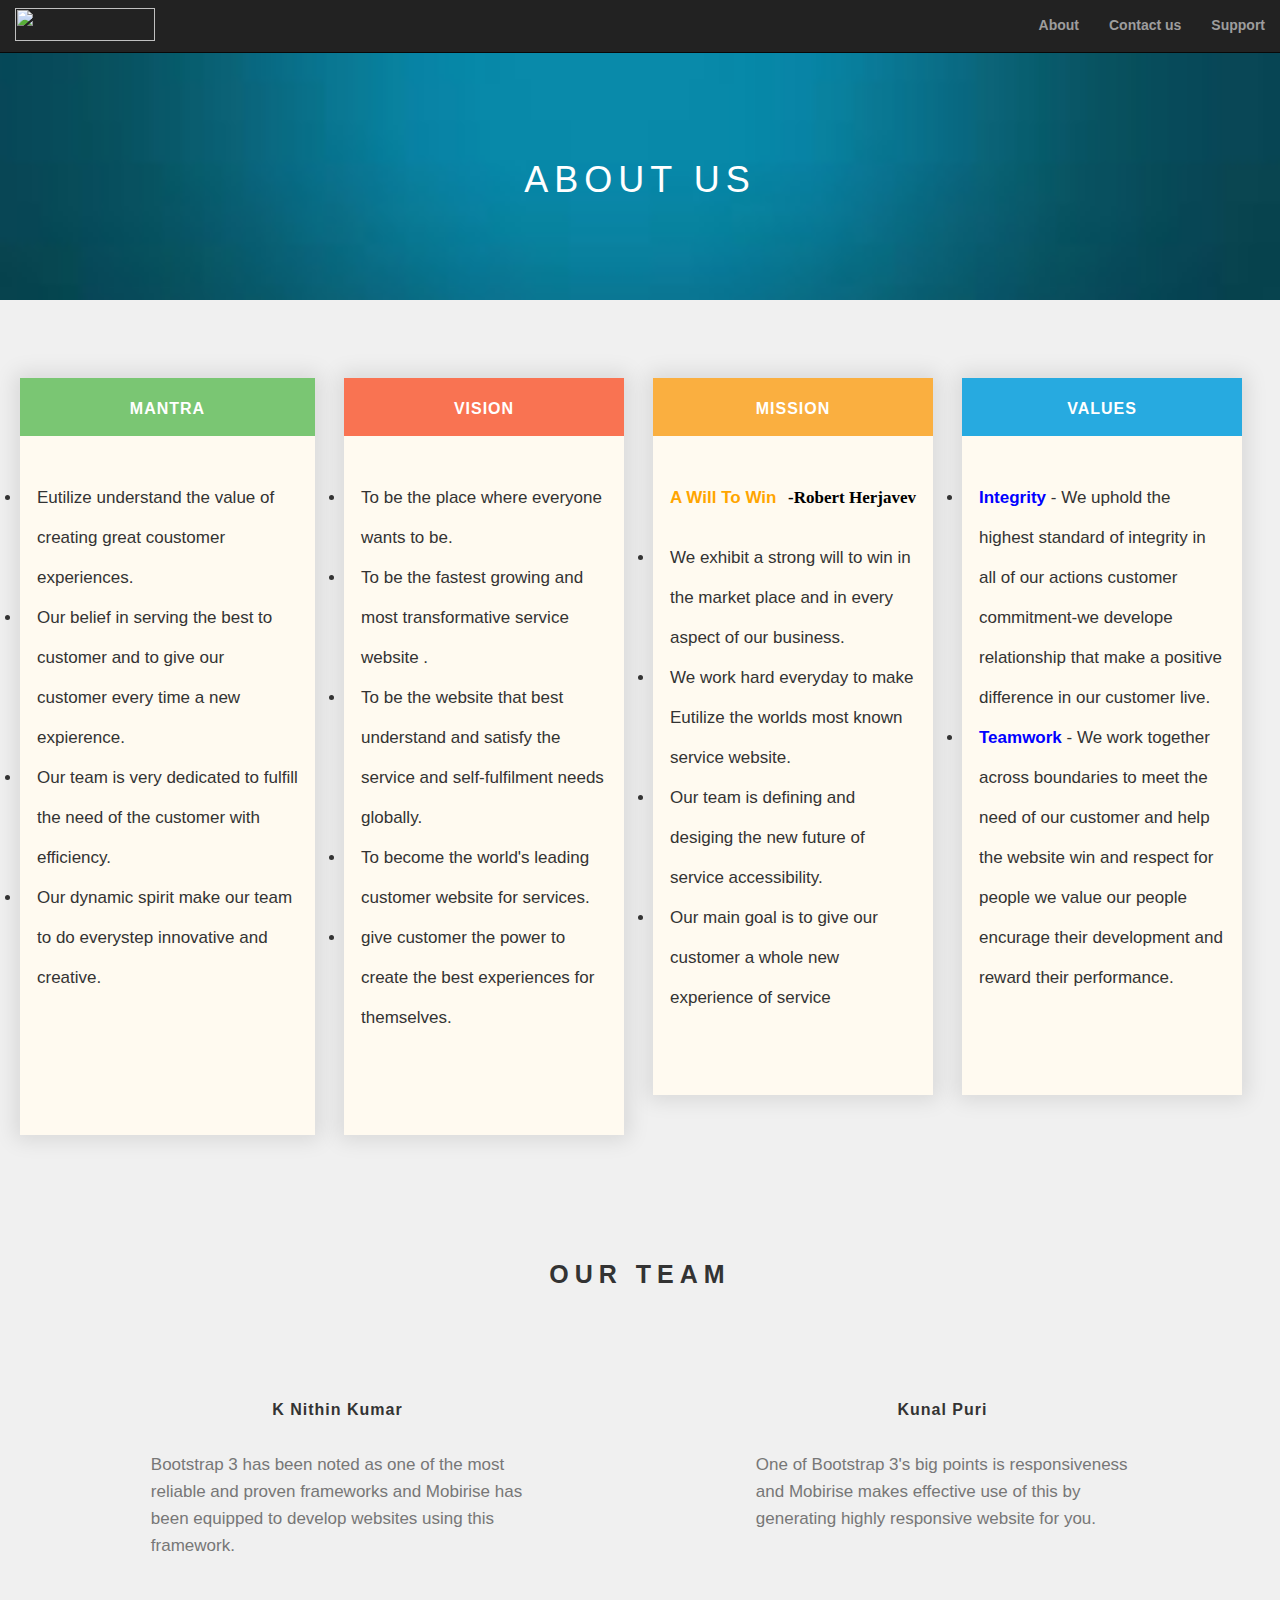
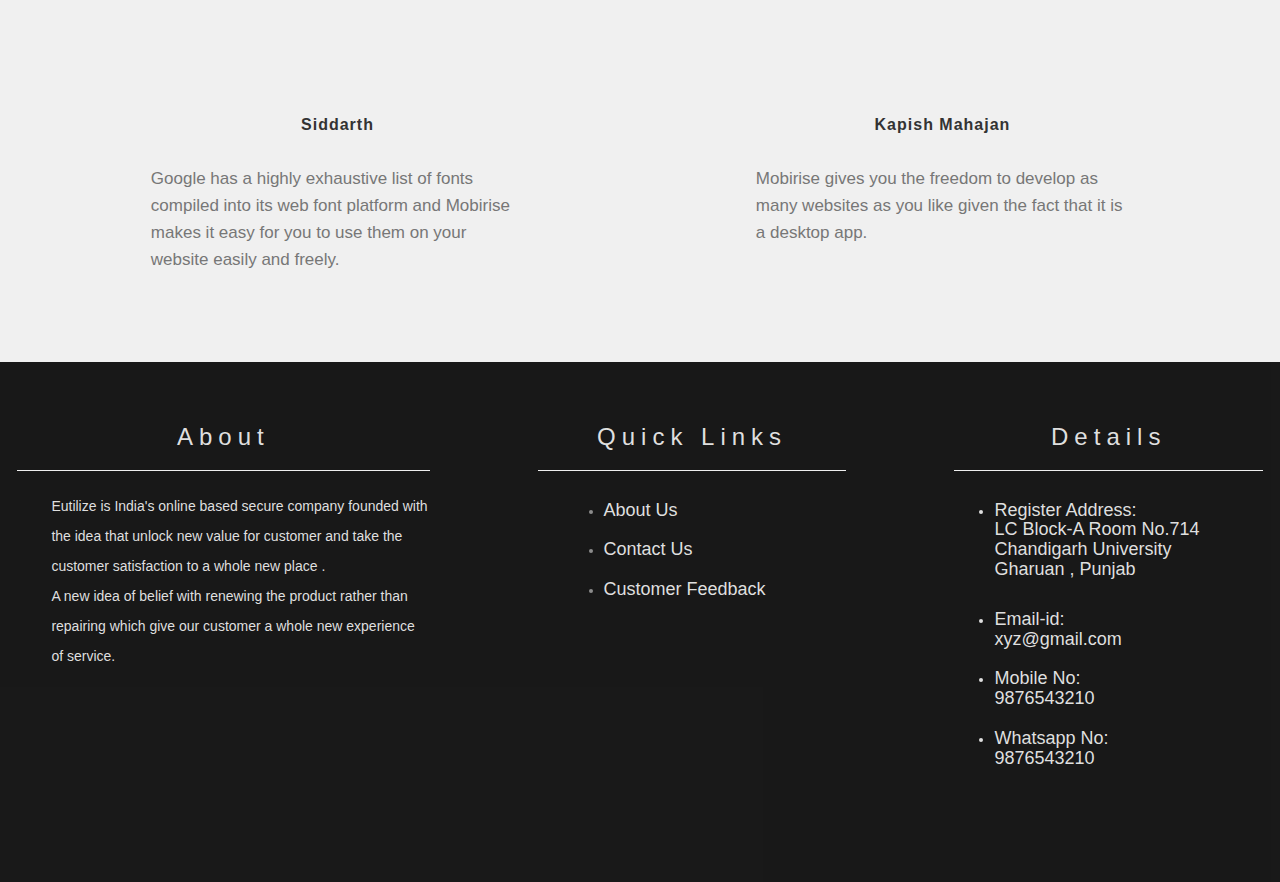
==== commit 3430f52e: "Add Verification Of Products" ====
--- a/src/main/webapp/about.html
+++ b/src/main/webapp/about.html
@@ -4,7 +4,6 @@
 <title>
 About us
 </title>
-<meta name="viewport" content="width=device-width, initial-scale=1">
 <meta name="viewport" content="width=device-width, initial-scale=1">
   <link rel="stylesheet" href="https://fonts.googleapis.com/css?family=Roboto:700,400&subset=cyrillic,latin,greek,vietnamese">
   <link rel="stylesheet" href="assets/web/assets/mobirise-icons-bold/mobirise-icons-bold.css">
@@ -27,7 +26,7 @@
 }
 </style>
 </head>
-<body onload="document.registration.userid.focus();">
+<body>
 <nav class="navbar navbar-inverse navbar-fixed-top">
   <div class="container-fluid">
     <div class="navbar-header">
@@ -97,10 +96,11 @@
                             <h3 class="mbr-header__text">MISSION</h3>
                         </div>
                     </div>
-                     <div class="mbr-plan__details" style="padding:2px;line-height:20px;margin-bottom:140px;margin-top:40px;font-family:Trebuchet MS, Helvetica, sans-serif;font-size:17px;">
+                     <div class="mbr-plan__details" style="padding:2px;line-height:20px;margin-bottom:60px;margin-top:40px;font-family:Trebuchet MS, Helvetica, sans-serif;font-size:17px;">
 						 <li style="list-style-type: none;"><strong style="color:orange;">A Will To Win <p class="pull-right" style="font-family:timesnewroman;color:black">-Robert Herjavev</p> </strong></li><br><li> We exhibit a strong will to win in the market place and in every aspect of our business.</li>
 						<li>We work hard everyday to make Eutilize the worlds most known service website.</li>
 						<li>Our team is defining and desiging  the new  future of service accessibility. </li>
+						<li>Our main goal is to give our customer a whole new experience of service</li>
 					</div>    
                 </div>
                     
@@ -112,7 +112,7 @@
                             <h3 class="mbr-header__text">VALUES</h3>
                         </div>
                     </div>
-<div class="mbr-plan__details" style="padding:2px;line-height:30%;margin-bottom:40px;margin-top:40px;font-family:Trebuchet MS, Helvetica, sans-serif;font-size:17px;">
+<div class="mbr-plan__details" style="padding:2px;line-height:30%;margin-bottom:80px;margin-top:40px;font-family:Trebuchet MS, Helvetica, sans-serif;font-size:17px;">
 						 <li><strong style="color:blue;">Integrity</strong> - We uphold the highest standard of integrity in all of our actions
 customer commitment-we develope relationship that make a positive difference  in our customer live.</li>
 						<li><strong style="color:blue;">Teamwork</strong> - We work together across boundaries to meet the need of our customer and help the website win and
@@ -136,13 +136,13 @@
     
     <div class="mbr-section__container container-fluid">
         <div class="mbr-section__row row">
-            <div class="mbr-section__col col-xs-12 col-lg-2-4 col-md-4 col-sm-6">
-                <div class="mbr-section__container mbr-section__container--center mbr-section__container--middle">
-                    <figure class="mbr-figure"><img src="assets/images/bootstrap.png" class="mbr-figure__img"></figure>
-                </div>
-                <div class="mbr-section__container mbr-section__container--middle">
-                    <div class="mbr-header mbr-header--reduce mbr-header--center mbr-header--wysiwyg">
-                        <h3 class="mbr-header__text">BOOTSTRAP 3</h3>
+            <div class="mbr-section__col col-xs-12 col-lg-2-4 col-md-4 col-sm-6  col-md-offset-1">
+                <div class="mbr-section__container mbr-section__container--center mbr-section__container--middle">
+                    <figure class="mbr-figure"><img src="" class="mbr-figure__img"></figure>
+                </div>
+                <div class="mbr-section__container mbr-section__container--middle">
+                    <div class="mbr-header mbr-header--reduce mbr-header--center mbr-header--wysiwyg">
+                        <h3 class="mbr-header__text">K Nithin Kumar</h3>
                     </div>
                 </div>
                 <div class="mbr-section__container mbr-section__container--last" style="padding-bottom: 93px;">
@@ -152,13 +152,13 @@
                 </div>
                 
             </div>
-            <div class="mbr-section__col col-xs-12 col-lg-2-4 col-md-4 col-sm-6">
-                <div class="mbr-section__container mbr-section__container--center mbr-section__container--middle">
-                    <figure class="mbr-figure"><img src="assets/images/responsive.png" class="mbr-figure__img"></figure>
-                </div>
-                <div class="mbr-section__container mbr-section__container--middle">
-                    <div class="mbr-header mbr-header--reduce mbr-header--center mbr-header--wysiwyg">
-                        <h3 class="mbr-header__text">RESPONSIVE</h3>
+            <div class="mbr-section__col col-xs-12 col-lg-2-4 col-md-4 col-sm-6  col-md-offset-2">
+                <div class="mbr-section__container mbr-section__container--center mbr-section__container--middle">
+                    <figure class="mbr-figure"><img src="" class="mbr-figure__img"></figure>
+                </div>
+                <div class="mbr-section__container mbr-section__container--middle">
+                    <div class="mbr-header mbr-header--reduce mbr-header--center mbr-header--wysiwyg">
+                        <h3 class="mbr-header__text">Kunal Puri</h3>
                     </div>
                 </div>
                 <div class="mbr-section__container mbr-section__container--last" style="padding-bottom: 93px;">
@@ -168,14 +168,16 @@
                 </div>
                 
             </div>
-            <div class="clearfix visible-sm-block"></div>
-            <div class="mbr-section__col col-xs-12 col-lg-2-4 col-md-4 col-sm-6">
-                <div class="mbr-section__container mbr-section__container--center mbr-section__container--middle">
-                    <figure class="mbr-figure"><img src="assets/images/google-fonts.png" class="mbr-figure__img"></figure>
-                </div>
-                <div class="mbr-section__container mbr-section__container--middle">
-                    <div class="mbr-header mbr-header--reduce mbr-header--center mbr-header--wysiwyg">
-                        <h3 class="mbr-header__text">WEB FONTS</h3>
+        </div>
+		<div class="mbr-section__row row">
+		<div class="clearfix visible-sm-block"></div>
+            <div class="mbr-section__col col-xs-12 col-lg-2-4 col-md-4 col-sm-6 col-md-offset-1">
+                <div class="mbr-section__container mbr-section__container--center mbr-section__container--middle">
+                    <figure class="mbr-figure"><img src="" class="mbr-figure__img"></figure>
+                </div>
+                <div class="mbr-section__container mbr-section__container--middle">
+                    <div class="mbr-header mbr-header--reduce mbr-header--center mbr-header--wysiwyg">
+                        <h3 class="mbr-header__text">Siddarth</h3>
                     </div>
                 </div>
                 <div class="mbr-section__container mbr-section__container--last" style="padding-bottom: 93px;">
@@ -185,14 +187,15 @@
                 </div>
                 
             </div>
+			
             <div class="clearfix visible-md-block"></div>
             <div class="mbr-section__col col-xs-12 col-lg-2-4 col-md-4 col-sm-6 col-md-offset-2">
                 <div class="mbr-section__container mbr-section__container--center mbr-section__container--middle">
-                    <figure class="mbr-figure"><img src="assets/images/unlimited-websites.png" class="mbr-figure__img"></figure>
-                </div>
-                <div class="mbr-section__container mbr-section__container--middle">
-                    <div class="mbr-header mbr-header--reduce mbr-header--center mbr-header--wysiwyg">
-                        <h3 class="mbr-header__text">UNLIMITED WEBSITES</h3>
+                    <figure class="mbr-figure"><img src="" class="mbr-figure__img"></figure>
+                </div>
+                <div class="mbr-section__container mbr-section__container--middle">
+                    <div class="mbr-header mbr-header--reduce mbr-header--center mbr-header--wysiwyg">
+                        <h3 class="mbr-header__text">Kapish Mahajan</h3>
                     </div>
                 </div>
                 <div class="mbr-section__container mbr-section__container--last" style="padding-bottom: 93px;">
@@ -202,25 +205,6 @@
                 </div>
                 
             </div>
-            <div class="clearfix visible-sm-block"></div>
-            <div class="mbr-section__col col-xs-12 col-lg-2-4 col-md-4 col-sm-6 col-md-offset-0 col-sm-offset-3">
-                <div class="mbr-section__container mbr-section__container--center mbr-section__container--middle">
-                    <figure class="mbr-figure"><img src="assets/images/blocks.png" class="mbr-figure__img"></figure>
-                </div>
-                <div class="mbr-section__container mbr-section__container--middle">
-                    <div class="mbr-header mbr-header--reduce mbr-header--center mbr-header--wysiwyg">
-                        <h3 class="mbr-header__text">TRENDY WEBSITE BLOCKS</h3>
-                    </div>
-                </div>
-                <div class="mbr-section__container mbr-section__container--last" style="padding-bottom: 93px;">
-                    <div class="mbr-article mbr-article--wysiwyg">
-                        <p>Choose from the large selection of latest pre-made blocks - jumbotrons, hero images, parallax scrolling, video backgrounds, hamburger menu, sticky header and more.</p>
-                    </div>
-                </div>
-                
-            </div>
-            
-        </div>
     </div>
 	</div>
 </section>
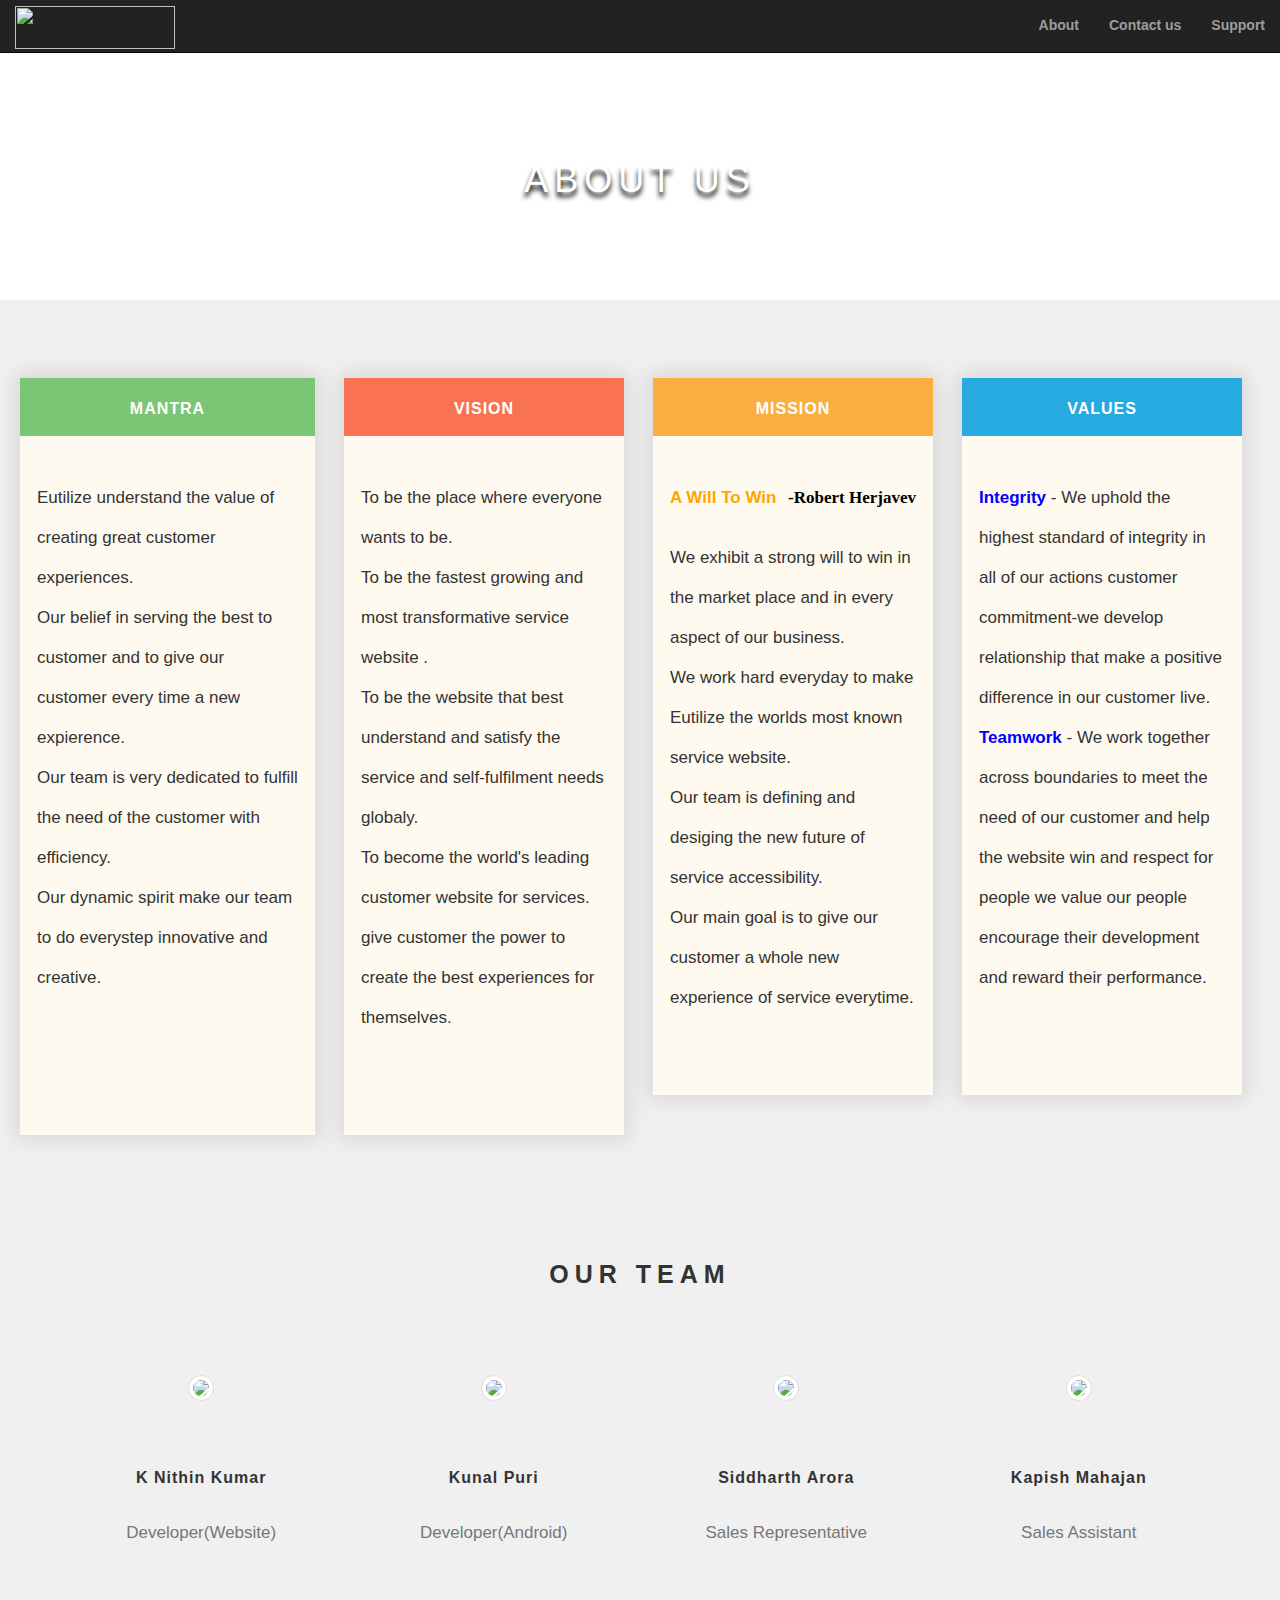
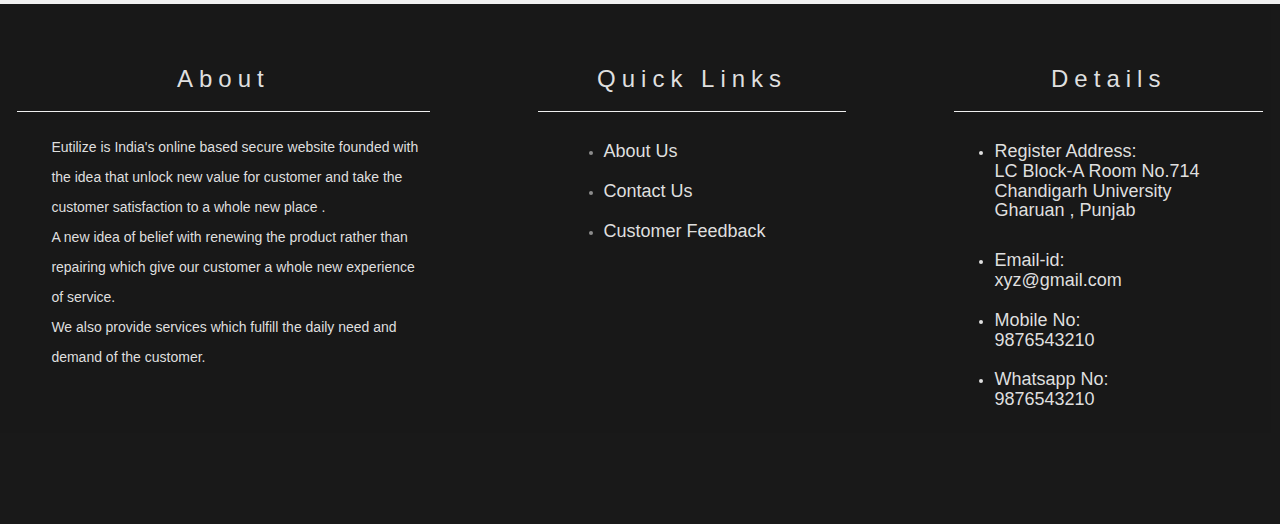
==== commit 5813cb52: "Added Improvement" ====
--- a/src/main/webapp/about.html
+++ b/src/main/webapp/about.html
@@ -4,25 +4,28 @@
 <title>
 About us
 </title>
-<meta name="viewport" content="width=device-width, initial-scale=1">
+  <meta name="viewport" content="width=device-width, initial-scale=1">
   <link rel="stylesheet" href="https://fonts.googleapis.com/css?family=Roboto:700,400&subset=cyrillic,latin,greek,vietnamese">
   <link rel="stylesheet" href="assets/web/assets/mobirise-icons-bold/mobirise-icons-bold.css">
   <link rel="stylesheet" href="assets/bootstrap/css/bootstrap.min.css">
   <link rel="stylesheet" href="assets/mobirise/css/style.css">
   <link rel="stylesheet" href="assets/mobirise-slider/style.css">
   <link rel="stylesheet" href="assets/mobirise/css/mbr-additional.css" type="text/css">
-<link rel="stylesheet" href="css/bootstrap.css">
-<script src="js/jquery.js"></script>
-<script src="js/bootstrap.js"></script>
+  <link rel="stylesheet" href="css/bootstrap.css">
+  <script src="js/jquery.js"></script>
+  <script src="js/bootstrap.js"></script>
 <style>
 .parallax {
-    background-image: url("images/blue.jpg");
+    background-image: url("https://storage.googleapis.com/fir-cloud-7e07e.appspot.com/website/images/blue.jpg");
     max-height: 300px; 
     background-attachment: fixed;
     background-position: center;
     background-repeat: no-repeat;
     background-size: cover;
-		height:620px;
+	height:620px;
+}
+.l{
+list-style:none;
 }
 </style>
 </head>
@@ -35,7 +38,7 @@
         <span class="icon-bar"></span>
         <span class="icon-bar"></span>                        
       </button>
-      <a class="navbar-brand" href="index.html"><img src="images/111.png" width="140px" height="33px" style="margin-top:-7px;"></a>
+      <a class="navbar-brand" href="index.html"><img src="https://storage.googleapis.com/fir-cloud-7e07e.appspot.com/website/images/1111.png" width="160px" height="43px" style="margin-top:-9px;"></a>
     </div>
     <div class="collapse navbar-collapse" id="myNavbar">
       <ul class="nav navbar-nav navbar-right">
@@ -48,18 +51,16 @@
 </nav>
 <div class="parallax">
 <section  class="container-fluid" style=" padding:10px;">
-<header style="margin-top:150px;margin-bottom:100px; ">
-<div class="text-center">
-<b><h1 style="color:white;font-family:Arial Black, Gadget, sans-serif">ABOUT US</h1></b>
+	<header style="margin-top:150px;margin-bottom:100px; ">
+		<div class="text-center">
+			<b><h1 style="color:white;font-family:Arial Black, Gadget, sans-serif;text-shadow:0px 5px 5px black;">ABOUT US</h1></b>
+		</div>
+	</header>
+</section>
 </div>
-</header>
-</section>
-</div>
-<section class="mbr-section mbr-section--relative mbr-section--fixed-size"  data-rv-view="187" style="background-color: rgb(240, 240, 240);">
-    
+<section class="mbr-section mbr-section--relative mbr-section--fixed-size"  data-rv-view="187" style="background-color: rgb(240, 240, 240);">  
     <div class="mbr-section__container mbr-section__container--std-top-padding container-fluid" style="padding-top: 93px; margin-bottom: 0px;">
         <div class="row">
-        
             <div class="mbr-plan col-xs-12 mbr-plan--success col-lg-2-4 col-md-3   mbr-plan--favorite col-sm-4">
                 <div class="mbr-plan__box" style="background-color:FloralWhite ;">
                     <div class="mbr-plan__header">
@@ -67,10 +68,12 @@
                             <h3 class="mbr-header__text">MANTRA</h3>
                         </div>
                     </div>
-                    <div class="mbr-plan__details" style="padding:2px;line-height:30px;margin-bottom:120px;margin-top:40px;font-family:Trebuchet MS, Helvetica, sans-serif;font-size:17px;"><li>Eutilize understand the value of creating great coustomer experiences.</li>
-					<li>Our belief in serving the best to customer and to give our customer every time a new expierence.</li>
-					<li>Our team is very dedicated to fulfill the need of the customer with efficiency.</li>
-					<li>Our dynamic spirit make our team to do everystep innovative and creative.</li></h4></div>
+                    <div class="mbr-plan__details" style="padding:2px;line-height:30px;margin-bottom:120px;margin-top:40px;font-family:Trebuchet MS, Helvetica, sans-serif;font-size:17px;">
+						<li class="l">Eutilize understand the value of creating great customer experiences.</li>
+						<li class="l">Our belief in serving the best to customer and to give our customer every time a new expierence.</li>
+						<li class="l">Our team is very dedicated to fulfill the need of the customer with efficiency.</li>
+						<li class="l">Our dynamic spirit make our team to do everystep innovative and creative.</li></h4>
+					</div>
                     
                 </div>
             </div>
@@ -81,14 +84,15 @@
                             <h3 class="mbr-header__text">VISION</h3>
                         </div>
                     </div>
-                     <div class="mbr-plan__details" style="padding:2px;line-height:20px;margin-bottom:80px;margin-top:40px;font-family:Trebuchet MS, Helvetica, sans-serif;font-size:17px;"><li>To be the place where everyone wants to be.</li>
-<li>To be the fastest growing and most transformative service website .</li>
-<li>To be the website that best understand and satisfy the service and self-fulfilment needs globally.</li>
-<li>To become the world's leading customer website for services.</li>
-<li>give customer the power to create the best experiences for themselves.</li></div>    
+                    <div class="mbr-plan__details" style="padding:2px;line-height:20px;margin-bottom:80px;margin-top:40px;font-family:Trebuchet MS, Helvetica, sans-serif;font-size:17px;">
+						<li class="l">To be the place where everyone wants to be.</li>
+						<li class="l">To be the fastest growing and most transformative service website .</li>
+						<li class="l">To be the website that best understand and satisfy the service and self-fulfilment needs globaly.</li>
+						<li class="l">To become the world's leading customer website for services.</li>
+						<li class="l">give customer the power to create the best experiences for themselves.</li>
+					</div>    
                 </div>    
-                </div>
-            
+            </div>
             <div class="mbr-plan col-xs-12 mbr-plan--warning col-lg-2-4  mbr-plan--favorite col-md-3 col-sm-4 ">
                 <div class="mbr-plan__box" style="background-color:FloralWhite ;">
                     <div class="mbr-plan__header">
@@ -97,14 +101,13 @@
                         </div>
                     </div>
                      <div class="mbr-plan__details" style="padding:2px;line-height:20px;margin-bottom:60px;margin-top:40px;font-family:Trebuchet MS, Helvetica, sans-serif;font-size:17px;">
-						 <li style="list-style-type: none;"><strong style="color:orange;">A Will To Win <p class="pull-right" style="font-family:timesnewroman;color:black">-Robert Herjavev</p> </strong></li><br><li> We exhibit a strong will to win in the market place and in every aspect of our business.</li>
-						<li>We work hard everyday to make Eutilize the worlds most known service website.</li>
-						<li>Our team is defining and desiging  the new  future of service accessibility. </li>
-						<li>Our main goal is to give our customer a whole new experience of service</li>
+						<li style="list-style-type: none;" class="l"><strong style="color:orange;">A Will To Win <p class="pull-right" style="font-family:timesnewroman;color:black">-Robert Herjavev</p> </strong></li><br><li class="l"> We exhibit a strong will to win in the market place and in every aspect of our business.</li>
+						<li class="l">We work hard everyday to make Eutilize the worlds most known service website.</li>
+						<li class="l">Our team is defining and desiging  the new  future of service accessibility. </li>
+						<li class="l">Our main goal is to give our customer a whole new experience of service everytime.</li>
 					</div>    
-                </div>
-                    
-                </div>
+                </div>     
+            </div>
             <div class="mbr-plan col-xs-12 mbr-plan--info mbr-plan--last   mbr-plan--favorite col-lg-2-4 col-md-3 col-sm-4 ">
                 <div class="mbr-plan__box" style="background-color:FloralWhite ;">
                     <div class="mbr-plan__header">
@@ -112,127 +115,115 @@
                             <h3 class="mbr-header__text">VALUES</h3>
                         </div>
                     </div>
-<div class="mbr-plan__details" style="padding:2px;line-height:30%;margin-bottom:80px;margin-top:40px;font-family:Trebuchet MS, Helvetica, sans-serif;font-size:17px;">
-						 <li><strong style="color:blue;">Integrity</strong> - We uphold the highest standard of integrity in all of our actions
-customer commitment-we develope relationship that make a positive difference  in our customer live.</li>
-						<li><strong style="color:blue;">Teamwork</strong> - We work together across boundaries to meet the need of our customer and help the website win and
-						respect for people we value our people encurage their development and reward their performance.</li>
+					<div class="mbr-plan__details" style="padding:2px;line-height:30%;margin-bottom:80px;margin-top:40px;font-family:Trebuchet MS, Helvetica, sans-serif;font-size:17px;">
+						<li class="l"><strong style="color:blue;">Integrity</strong> - We uphold the highest standard of integrity in all of our actions
+						customer commitment-we develop relationship that make a positive difference  in our customer live.</li>
+						<li class="l"><strong style="color:blue;">Teamwork</strong> - We work together across boundaries to meet the need of our customer and help the website win and
+						respect for people we value our people encourage their development and reward their performance.</li>
 					</div>                      
                 </div>
             </div>
         </div>
     </div>
 </section>
-
 <section class="mbr-section mbr-section--relative mbr-section--fixed-size"  data-rv-view="187" style="background-color: rgb(240, 240, 240);">
-    
-    <div class="mbr-section__container mbr-section__container--std-top-padding container-fluid" style="padding-top: 93px; margin-bottom: 0px;">
-	        <div class="mbr-header mbr-header--center mbr-header--wysiwyg row">
+<div class="mbr-section__container mbr-section__container--std-top-padding container-fluid" style="padding-top: 93px; margin-bottom: 0px;">
+	    <div class="mbr-header mbr-header--center mbr-header--wysiwyg row">
             <div class="col-sm-8 col-sm-offset-2">
-                <h3 class="mbr-header__text" style="margin-bottom:50px;">OUR TEAM</h3>
-                
+                <h3 class="mbr-header__text " style="margin-bottom:30px;">OUR TEAM</h3> 
             </div>
         </div>
-    
-    <div class="mbr-section__container container-fluid">
+	<div class="mbr-section__container container mbr-section__container--std-top-padding" style="padding-top: 62px;">
         <div class="mbr-section__row row">
-            <div class="mbr-section__col col-xs-12 col-lg-2-4 col-md-4 col-sm-6  col-md-offset-1">
-                <div class="mbr-section__container mbr-section__container--center mbr-section__container--middle">
-                    <figure class="mbr-figure"><img src="" class="mbr-figure__img"></figure>
+            <div class="mbr-section__col col-xs-12 col-md-3 col-sm-6">
+                <div class="mbr-section__container mbr-section__container--center mbr-section__container--middle">
+                    <figure class="mbr-figure"><img src="https://storage.googleapis.com/fir-cloud-7e07e.appspot.com/website/images/nithin.jpg" class="img-thumbnail img-circle center-block" style="max-height:300px;margin-bottom:20px;"></figure>
                 </div>
                 <div class="mbr-section__container mbr-section__container--middle">
                     <div class="mbr-header mbr-header--reduce mbr-header--center mbr-header--wysiwyg">
                         <h3 class="mbr-header__text">K Nithin Kumar</h3>
                     </div>
                 </div>
-                <div class="mbr-section__container mbr-section__container--last" style="padding-bottom: 93px;">
-                    <div class="mbr-article mbr-article--wysiwyg">
-                        <p>Bootstrap 3 has been noted as one of the most reliable and proven frameworks and Mobirise has been equipped to develop websites using this framework.</p>
-                    </div>
-                </div>
-                
-            </div>
-            <div class="mbr-section__col col-xs-12 col-lg-2-4 col-md-4 col-sm-6  col-md-offset-2">
-                <div class="mbr-section__container mbr-section__container--center mbr-section__container--middle">
-                    <figure class="mbr-figure"><img src="" class="mbr-figure__img"></figure>
+                <div class="mbr-section__container mbr-section__container--last" style="padding-bottom: 62px;">
+                    <div class="mbr-article mbr-article--wysiwyg">
+                        <p class="text-center">Developer(Website)</p>
+                    </div>
+                </div> 
+            </div>
+            <div class="mbr-section__col col-xs-12 col-md-3 col-sm-6">
+                <div class="mbr-section__container mbr-section__container--center mbr-section__container--middle">
+                    <figure class="mbr-figure"><img src="https://storage.googleapis.com/fir-cloud-7e07e.appspot.com/website/images/nithin.jpg" class="img-thumbnail img-circle center-block" style="max-height:300px;margin-bottom:20px;"></figure>
                 </div>
                 <div class="mbr-section__container mbr-section__container--middle">
                     <div class="mbr-header mbr-header--reduce mbr-header--center mbr-header--wysiwyg">
                         <h3 class="mbr-header__text">Kunal Puri</h3>
                     </div>
                 </div>
-                <div class="mbr-section__container mbr-section__container--last" style="padding-bottom: 93px;">
-                    <div class="mbr-article mbr-article--wysiwyg">
-                        <p>One of Bootstrap 3's big points is responsiveness and Mobirise makes effective use of this by generating highly responsive website for you.</p>
-                    </div>
-                </div>
-                
+                <div class="mbr-section__container mbr-section__container--last" style="padding-bottom: 62px;">
+                    <div class="mbr-article mbr-article--wysiwyg">
+                        <p class="text-center">Developer(Android)</p>
+                    </div>
+                </div>
+            </div>
+            <div class="clearfix visible-sm-block"></div>
+            <div class="mbr-section__col col-xs-12 col-md-3 col-sm-6">
+                <div class="mbr-section__container mbr-section__container--center mbr-section__container--middle">
+                    <figure class="mbr-figure"><img src="https://storage.googleapis.com/fir-cloud-7e07e.appspot.com/website/images/nithin.jpg" class="img-thumbnail img-circle center-block" style="max-height:300px;margin-bottom:20px;"></figure>
+                </div>
+                <div class="mbr-section__container mbr-section__container--middle">
+                    <div class="mbr-header mbr-header--reduce mbr-header--center mbr-header--wysiwyg">
+                        <h3 class="mbr-header__text">Siddharth Arora</h3>
+                    </div>
+                </div>
+                <div class="mbr-section__container mbr-section__container--last" style="padding-bottom: 62px;">
+                    <div class="mbr-article mbr-article--wysiwyg">
+                        <p class="text-center">Sales Representative</p>
+                    </div>
+                </div>
+            </div>
+            <div class="mbr-section__col col-xs-12 col-md-3 col-sm-6">
+                <div class="mbr-section__container mbr-section__container--center mbr-section__container--middle">
+                    <figure class="mbr-figure"><img src="https://storage.googleapis.com/fir-cloud-7e07e.appspot.com/website/images/nithin.jpg" class="img-thumbnail img-circle center-block" style="max-height:300px;margin-bottom:20px;"></figure>
+                </div>
+                <div class="mbr-section__container mbr-section__container--middle">
+                    <div class="mbr-header mbr-header--reduce mbr-header--center mbr-header--wysiwyg">
+                        <h3 class="mbr-header__text">Kapish Mahajan</h3>
+                    </div>
+                </div>
+                <div class="mbr-section__container mbr-section__container--last" style="padding-bottom: 62px;">
+                    <div class="mbr-article mbr-article--wysiwyg">
+                        <p class="text-center">Sales Assistant</p>
+                    </div>
+                </div>
             </div>
         </div>
-		<div class="mbr-section__row row">
-		<div class="clearfix visible-sm-block"></div>
-            <div class="mbr-section__col col-xs-12 col-lg-2-4 col-md-4 col-sm-6 col-md-offset-1">
-                <div class="mbr-section__container mbr-section__container--center mbr-section__container--middle">
-                    <figure class="mbr-figure"><img src="" class="mbr-figure__img"></figure>
-                </div>
-                <div class="mbr-section__container mbr-section__container--middle">
-                    <div class="mbr-header mbr-header--reduce mbr-header--center mbr-header--wysiwyg">
-                        <h3 class="mbr-header__text">Siddarth</h3>
-                    </div>
-                </div>
-                <div class="mbr-section__container mbr-section__container--last" style="padding-bottom: 93px;">
-                    <div class="mbr-article mbr-article--wysiwyg">
-                        <p>Google has a highly exhaustive list of fonts compiled into its web font platform and Mobirise makes it easy for you to use them on your website easily and freely.</p>
-                    </div>
-                </div>
-                
-            </div>
+    </div>
+</div>
 			
-            <div class="clearfix visible-md-block"></div>
-            <div class="mbr-section__col col-xs-12 col-lg-2-4 col-md-4 col-sm-6 col-md-offset-2">
-                <div class="mbr-section__container mbr-section__container--center mbr-section__container--middle">
-                    <figure class="mbr-figure"><img src="" class="mbr-figure__img"></figure>
-                </div>
-                <div class="mbr-section__container mbr-section__container--middle">
-                    <div class="mbr-header mbr-header--reduce mbr-header--center mbr-header--wysiwyg">
-                        <h3 class="mbr-header__text">Kapish Mahajan</h3>
-                    </div>
-                </div>
-                <div class="mbr-section__container mbr-section__container--last" style="padding-bottom: 93px;">
-                    <div class="mbr-article mbr-article--wysiwyg">
-                        <p>Mobirise gives you the freedom to develop as many websites as you like given the fact that it is a desktop app.</p>
-                    </div>
-                </div>
-                
-            </div>
-    </div>
+</section>
+<section class="container-fluid" style= "background:black;opacity:0.9;">
+	<div class="col-md-4 " style="margin-top:20px;color:gainsboro;padding:2px;line-height:30px;height:500px;">
+		<div class="page-header text-center">
+			<h3>About</h3>
+		</div>
+		<p style="color:gainsboro;" class="col-md-offset-1">Eutilize is India's online based secure website founded with the idea that unlock new value
+		for customer and take the customer satisfaction to a whole new place .<br> A new idea of belief with renewing the product rather than repairing which 
+		give our customer a whole new experience of service.<br>We also provide services which fulfill the daily need and demand of the customer.</p>
 	</div>
-</section>
-
-	<section class="container-fluid" style= "background:black;opacity:0.9;">
-		<div class="col-md-4 " style="margin-top:20px;color:gainsboro;padding:2px;line-height:30px;height:500px;">
-	<div class="page-header text-center">
-		<h3>About</h3>
-		</div>
-<p style="color:gainsboro;" class="col-md-offset-1">Eutilize is India's online based secure company founded with the idea that unlock new value
-for customer and take the customer satisfaction to a whole new place .<br> A new idea of belief with renewing the product rather than repairing which 
-give our customer a whole new experience of service.</p>
-		</div>
 		<div class=" col-md-3 col-sm-offset-1 " style="margin-top:20px;color:gainsboro;padding:2px;line-height:40px;">
 			<div class="page-header text-center">
-		<h3>Quick Links</h3>
-		</div>
+				<h3>Quick Links</h3>
+			</div>
 		<ul class="col-sm-offset-1" style="color:gray;">
 			<li><h4><a href="about.html" style="color:gainsboro;">About Us</a><h4></li>
 			<li><h4><a href="contactus.html" style="color:gainsboro;">Contact Us</a><h4></li>
 			<li><h4><a href="support.html" style="color:gainsboro;">Customer Feedback</a><h4></li>
 		</ul>
 		</div>
-		
-			<div class="col-md-3 col-md-offset-1" style="margin-top:20px;color:gainsboro;padding:2px;line-height:40px;">
-		<div class="page-header text-center">
-		<h3>Details</h3>
-		</div>
+		<div class="col-md-3 col-md-offset-1" style="margin-top:20px;color:gainsboro;padding:2px;line-height:40px;">
+			<div class="page-header text-center">
+			<h3>Details</h3>
+			</div>
 		<ul  style="color:gray;">
 			<li style="color:gainsboro;"><h4 id="h">Register Address:<br>LC Block-A Room No.714 Chandigarh University<br> Gharuan , Punjab<h2></li>
 			<li style="color:gainsboro;"><h4 id="h">Email-id:<br>xyz@gmail.com<h4></li>
@@ -240,7 +231,6 @@
 			<li style="color:gainsboro;"><h4 id="h">Whatsapp No:<br>9876543210<h4></li>
 		</ul>
 		</div>
-		
-	</section>
+</section>
 </body>
 </html>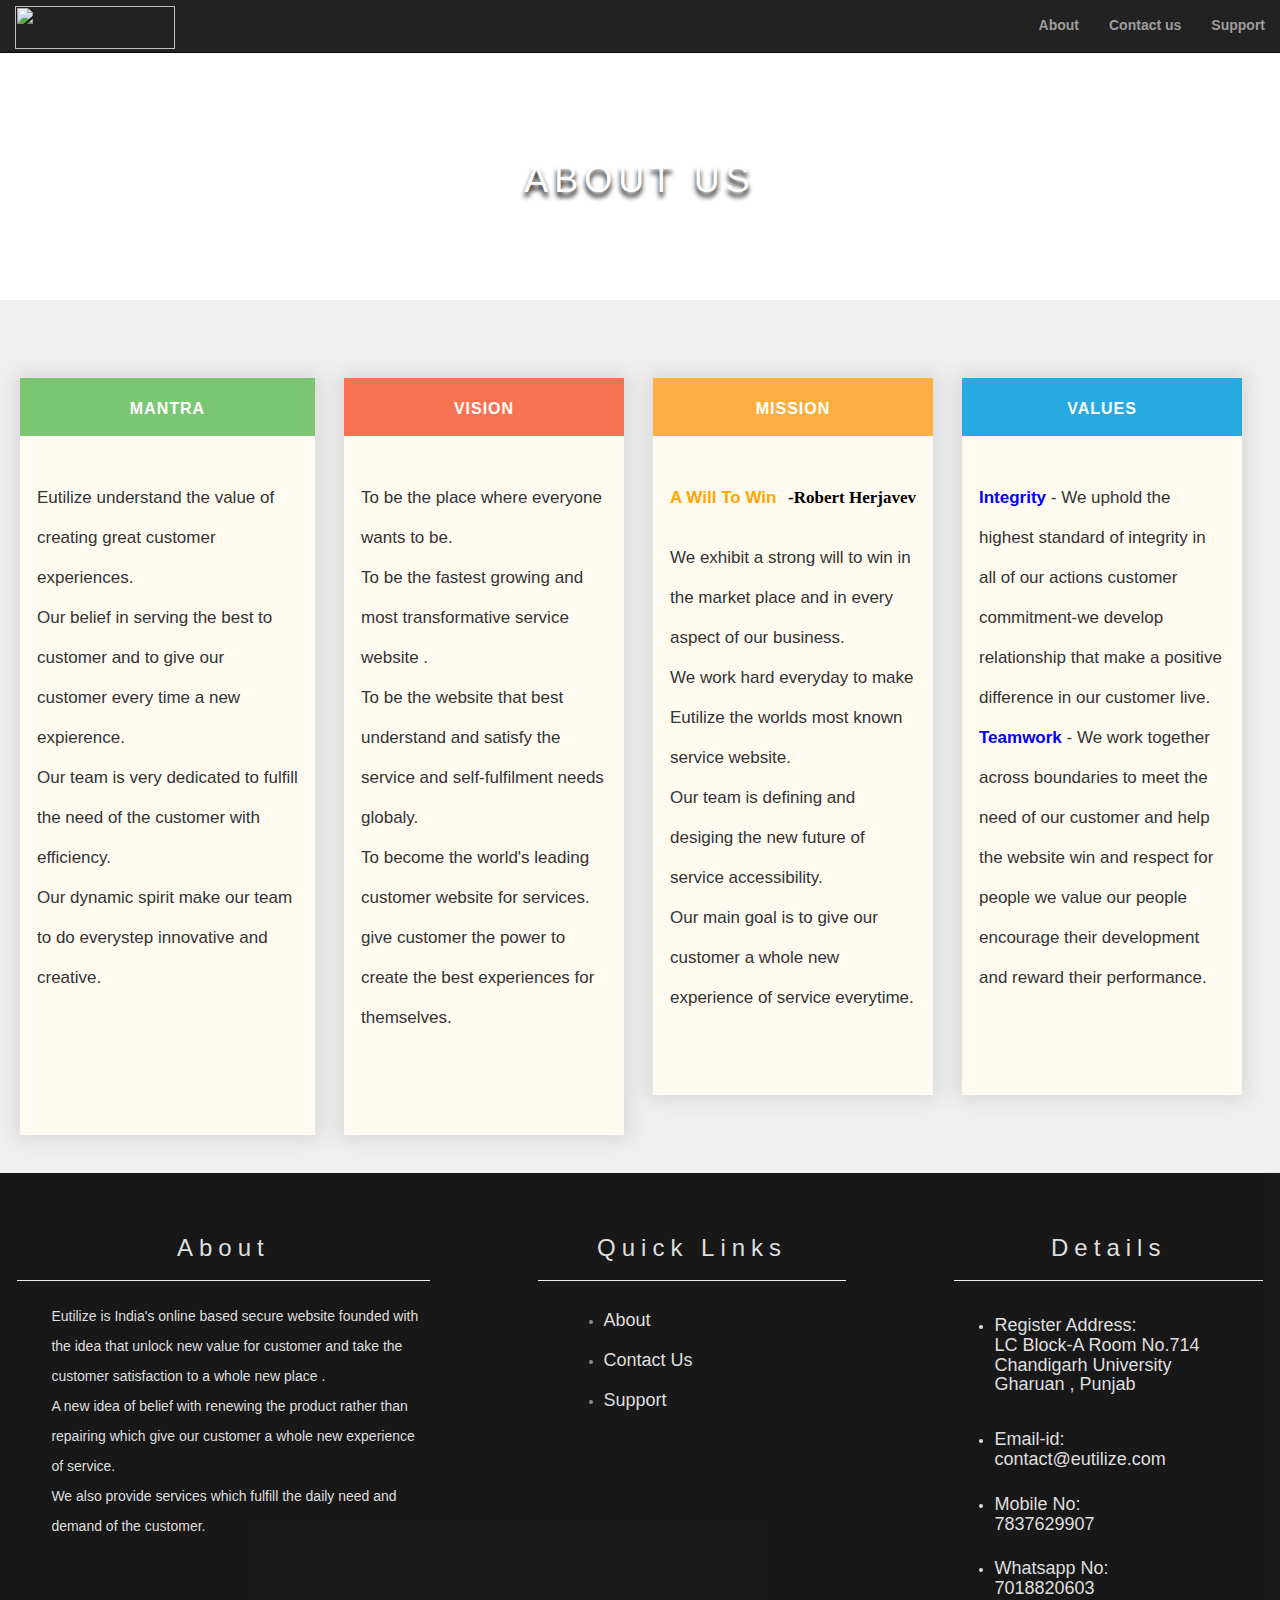
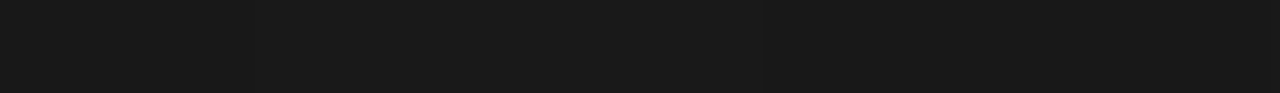
==== commit bd2859a2: "Improvements" ====
--- a/src/main/webapp/about.html
+++ b/src/main/webapp/about.html
@@ -1,9 +1,37 @@
 <!DOCTYPE html>
 <html>
 <head>
+
+
+<!-- Global site tag (gtag.js) - Google Analytics -->
+<script async src="https://www.googletagmanager.com/gtag/js?id=UA-115532154-1"></script>
+<script>
+  window.dataLayer = window.dataLayer || [];
+  function gtag(){dataLayer.push(arguments);}
+  gtag('js', new Date());
+
+  gtag('config', 'UA-115532154-1');
+</script>
+
+
+<script async src="//pagead2.googlesyndication.com/pagead/js/adsbygoogle.js"></script>
+<script>
+  (adsbygoogle = window.adsbygoogle || []).push({
+    google_ad_client: "ca-pub-1343309596406849",
+    enable_page_level_ads: true
+  });
+</script>
+
 <title>
 About us
 </title>
+<meta name="description" content="Eutilize is India's online based secure website founded with the idea that unlock new value
+	for customer and take the customer satisfaction to a whole new place.">
+  <meta name="keywords" content="eutilize,reuse,renew,sell,buy,product,reutilize,reutilise,order,new,buyer,items,online shopping,second hand products">
+  <link rel="shortcut icon" href="https://storage.googleapis.com/fir-cloud-7e07e.appspot.com/website/images/cart.png"  type="image/x-icon">
+  <meta name="author" content="K Nithin Kumar">
+  <meta http-equiv="X-UA-Compatible" content="IE=edge">
+  <meta name="generator" content="Eutilize.com">
   <meta name="viewport" content="width=device-width, initial-scale=1">
   <link rel="stylesheet" href="https://fonts.googleapis.com/css?family=Roboto:700,400&subset=cyrillic,latin,greek,vietnamese">
   <link rel="stylesheet" href="assets/web/assets/mobirise-icons-bold/mobirise-icons-bold.css">
@@ -126,81 +154,6 @@
         </div>
     </div>
 </section>
-<section class="mbr-section mbr-section--relative mbr-section--fixed-size"  data-rv-view="187" style="background-color: rgb(240, 240, 240);">
-<div class="mbr-section__container mbr-section__container--std-top-padding container-fluid" style="padding-top: 93px; margin-bottom: 0px;">
-	    <div class="mbr-header mbr-header--center mbr-header--wysiwyg row">
-            <div class="col-sm-8 col-sm-offset-2">
-                <h3 class="mbr-header__text " style="margin-bottom:30px;">OUR TEAM</h3> 
-            </div>
-        </div>
-	<div class="mbr-section__container container mbr-section__container--std-top-padding" style="padding-top: 62px;">
-        <div class="mbr-section__row row">
-            <div class="mbr-section__col col-xs-12 col-md-3 col-sm-6">
-                <div class="mbr-section__container mbr-section__container--center mbr-section__container--middle">
-                    <figure class="mbr-figure"><img src="https://storage.googleapis.com/fir-cloud-7e07e.appspot.com/website/images/nithin.jpg" class="img-thumbnail img-circle center-block" style="max-height:300px;margin-bottom:20px;"></figure>
-                </div>
-                <div class="mbr-section__container mbr-section__container--middle">
-                    <div class="mbr-header mbr-header--reduce mbr-header--center mbr-header--wysiwyg">
-                        <h3 class="mbr-header__text">K Nithin Kumar</h3>
-                    </div>
-                </div>
-                <div class="mbr-section__container mbr-section__container--last" style="padding-bottom: 62px;">
-                    <div class="mbr-article mbr-article--wysiwyg">
-                        <p class="text-center">Developer(Website)</p>
-                    </div>
-                </div> 
-            </div>
-            <div class="mbr-section__col col-xs-12 col-md-3 col-sm-6">
-                <div class="mbr-section__container mbr-section__container--center mbr-section__container--middle">
-                    <figure class="mbr-figure"><img src="https://storage.googleapis.com/fir-cloud-7e07e.appspot.com/website/images/nithin.jpg" class="img-thumbnail img-circle center-block" style="max-height:300px;margin-bottom:20px;"></figure>
-                </div>
-                <div class="mbr-section__container mbr-section__container--middle">
-                    <div class="mbr-header mbr-header--reduce mbr-header--center mbr-header--wysiwyg">
-                        <h3 class="mbr-header__text">Kunal Puri</h3>
-                    </div>
-                </div>
-                <div class="mbr-section__container mbr-section__container--last" style="padding-bottom: 62px;">
-                    <div class="mbr-article mbr-article--wysiwyg">
-                        <p class="text-center">Developer(Android)</p>
-                    </div>
-                </div>
-            </div>
-            <div class="clearfix visible-sm-block"></div>
-            <div class="mbr-section__col col-xs-12 col-md-3 col-sm-6">
-                <div class="mbr-section__container mbr-section__container--center mbr-section__container--middle">
-                    <figure class="mbr-figure"><img src="https://storage.googleapis.com/fir-cloud-7e07e.appspot.com/website/images/nithin.jpg" class="img-thumbnail img-circle center-block" style="max-height:300px;margin-bottom:20px;"></figure>
-                </div>
-                <div class="mbr-section__container mbr-section__container--middle">
-                    <div class="mbr-header mbr-header--reduce mbr-header--center mbr-header--wysiwyg">
-                        <h3 class="mbr-header__text">Siddharth Arora</h3>
-                    </div>
-                </div>
-                <div class="mbr-section__container mbr-section__container--last" style="padding-bottom: 62px;">
-                    <div class="mbr-article mbr-article--wysiwyg">
-                        <p class="text-center">Sales Representative</p>
-                    </div>
-                </div>
-            </div>
-            <div class="mbr-section__col col-xs-12 col-md-3 col-sm-6">
-                <div class="mbr-section__container mbr-section__container--center mbr-section__container--middle">
-                    <figure class="mbr-figure"><img src="https://storage.googleapis.com/fir-cloud-7e07e.appspot.com/website/images/nithin.jpg" class="img-thumbnail img-circle center-block" style="max-height:300px;margin-bottom:20px;"></figure>
-                </div>
-                <div class="mbr-section__container mbr-section__container--middle">
-                    <div class="mbr-header mbr-header--reduce mbr-header--center mbr-header--wysiwyg">
-                        <h3 class="mbr-header__text">Kapish Mahajan</h3>
-                    </div>
-                </div>
-                <div class="mbr-section__container mbr-section__container--last" style="padding-bottom: 62px;">
-                    <div class="mbr-article mbr-article--wysiwyg">
-                        <p class="text-center">Sales Assistant</p>
-                    </div>
-                </div>
-            </div>
-        </div>
-    </div>
-</div>
-			
-</section>
 <section class="container-fluid" style= "background:black;opacity:0.9;">
 	<div class="col-md-4 " style="margin-top:20px;color:gainsboro;padding:2px;line-height:30px;height:500px;">
 		<div class="page-header text-center">
@@ -215,22 +168,22 @@
 				<h3>Quick Links</h3>
 			</div>
 		<ul class="col-sm-offset-1" style="color:gray;">
-			<li><h4><a href="about.html" style="color:gainsboro;">About Us</a><h4></li>
+			<li><h4><a href="about.html" style="color:gainsboro;">About</a><h4></li>
 			<li><h4><a href="contactus.html" style="color:gainsboro;">Contact Us</a><h4></li>
-			<li><h4><a href="support.html" style="color:gainsboro;">Customer Feedback</a><h4></li>
+			<li><h4><a href="support.html" style="color:gainsboro;">Support</a><h4></li>
 		</ul>
 		</div>
-		<div class="col-md-3 col-md-offset-1" style="margin-top:20px;color:gainsboro;padding:2px;line-height:40px;">
+		<div class="col-md-3 col-md-offset-1" style="margin-top:20px;color:gainsboro;padding:2px;line-height:50px;">
 			<div class="page-header text-center">
 			<h3>Details</h3>
 			</div>
 		<ul  style="color:gray;">
 			<li style="color:gainsboro;"><h4 id="h">Register Address:<br>LC Block-A Room No.714 Chandigarh University<br> Gharuan , Punjab<h2></li>
-			<li style="color:gainsboro;"><h4 id="h">Email-id:<br>xyz@gmail.com<h4></li>
-			<li style="color:gainsboro;"><h4 id="h">Mobile No:<br>9876543210<h4></li>
-			<li style="color:gainsboro;"><h4 id="h">Whatsapp No:<br>9876543210<h4></li>
+			<li style="color:gainsboro;"><h4 id="h">Email-id:<br>contact@eutilize.com<h4></li>
+			<li style="color:gainsboro;"><h4 id="h">Mobile No:<br>7837629907<h4></li>
+			<li style="color:gainsboro;"><h4 id="h">Whatsapp No:<br>7018820603<h4></li>
 		</ul>
 		</div>
 </section>
 </body>
-</html>+</html>
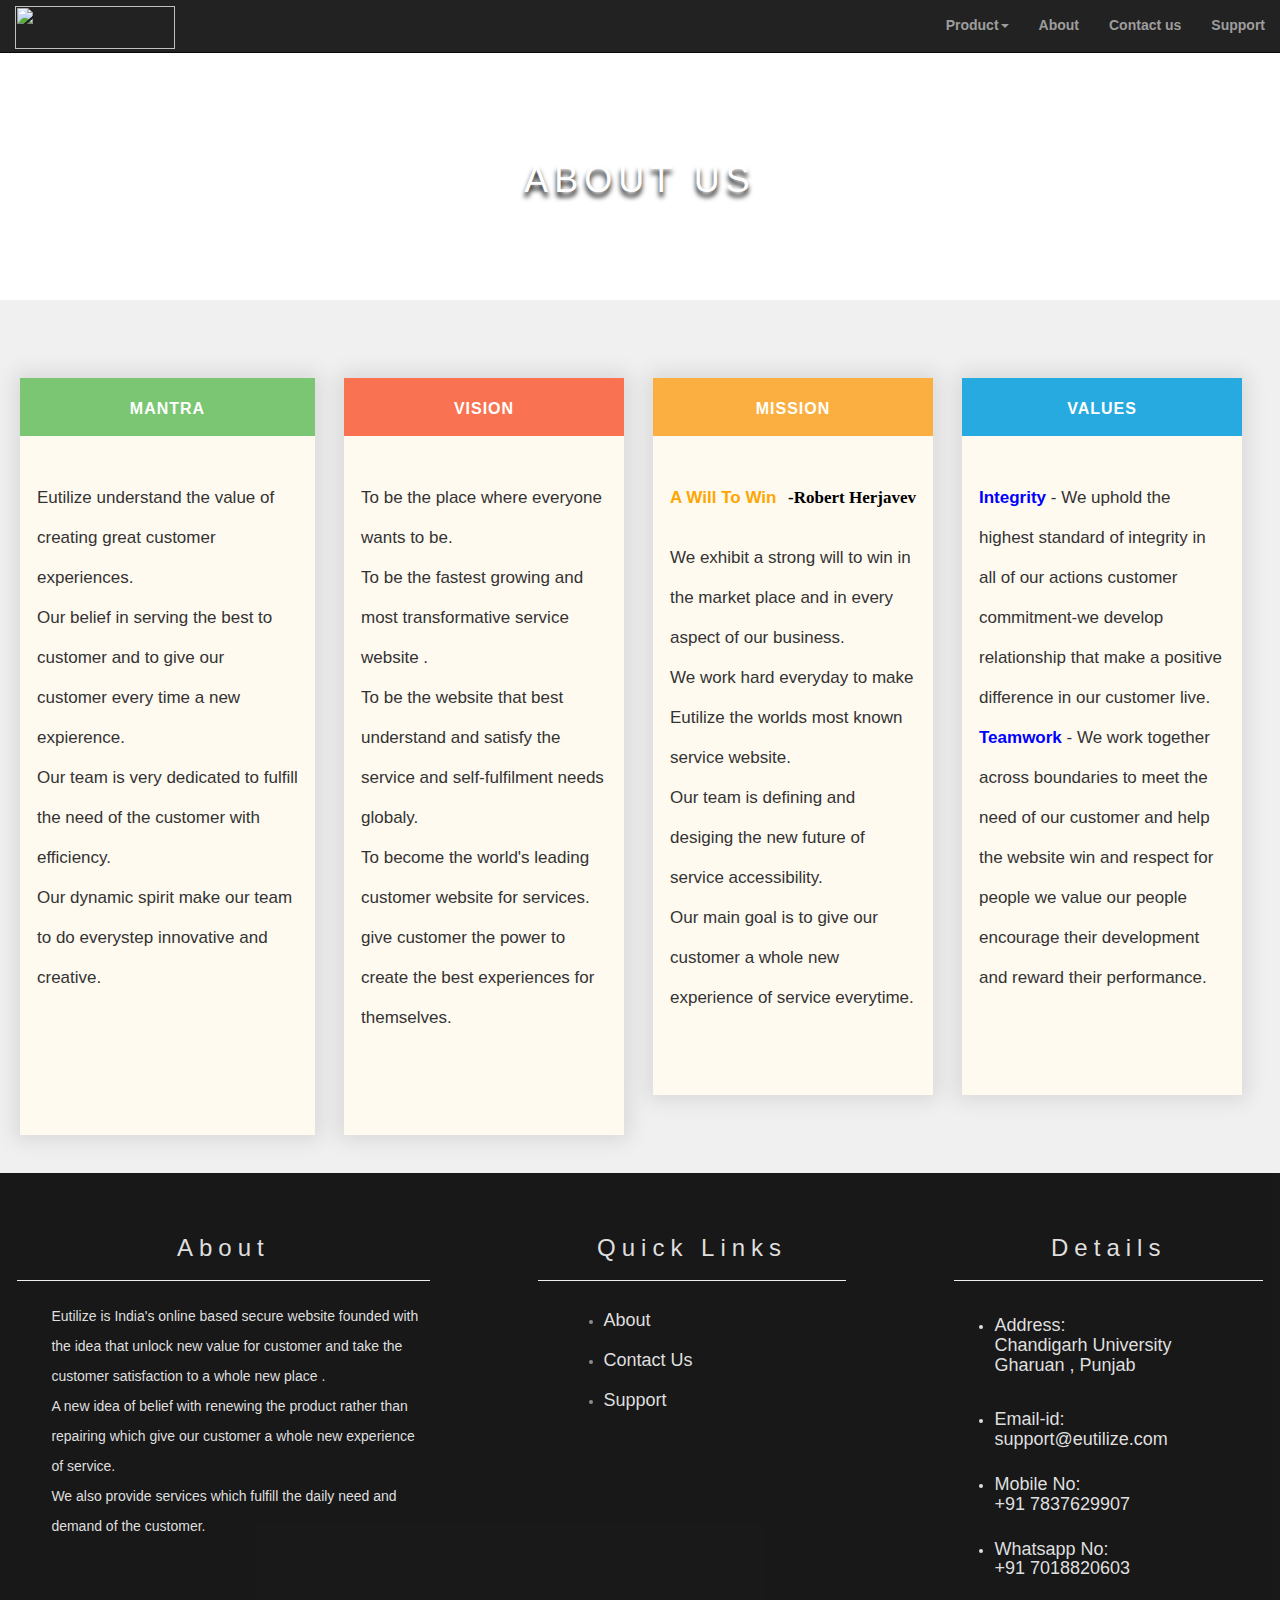
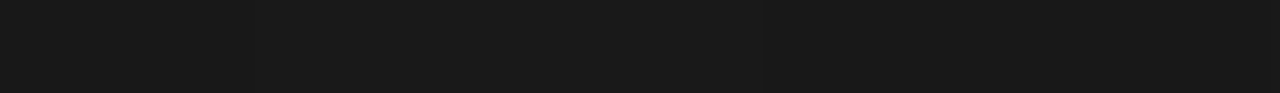
==== commit 21c6fb1b: "Lots Of Improvement" ====
--- a/src/main/webapp/about.html
+++ b/src/main/webapp/about.html
@@ -33,6 +33,9 @@
   <meta http-equiv="X-UA-Compatible" content="IE=edge">
   <meta name="generator" content="Eutilize.com">
   <meta name="viewport" content="width=device-width, initial-scale=1">
+    <meta name="theme-color" content="#2c2c2c">
+  <meta name="msapplication-navbutton-color" content="#2c2c2c">
+  <meta name="apple-mobile-web-app-status-bar-style" content="#2c2c2c">
   <link rel="stylesheet" href="https://fonts.googleapis.com/css?family=Roboto:700,400&subset=cyrillic,latin,greek,vietnamese">
   <link rel="stylesheet" href="assets/web/assets/mobirise-icons-bold/mobirise-icons-bold.css">
   <link rel="stylesheet" href="assets/bootstrap/css/bootstrap.min.css">
@@ -42,7 +45,9 @@
   <link rel="stylesheet" href="css/bootstrap.css">
   <script src="js/jquery.js"></script>
   <script src="js/bootstrap.js"></script>
+  <script src="js/sweetalert.min.js"></script>
 <style>
+
 .parallax {
     background-image: url("https://storage.googleapis.com/fir-cloud-7e07e.appspot.com/website/images/blue.jpg");
     max-height: 300px; 
@@ -70,6 +75,14 @@
     </div>
     <div class="collapse navbar-collapse" id="myNavbar">
       <ul class="nav navbar-nav navbar-right">
+	  <li class="dropdown"><a href="" class="dropdown-toggle" data-toggle="dropdown">Product<span class="caret"></span></a>
+				<ul class="dropdown-menu">
+					<li><a  href="sell.html">Sell A Product</a>	</li>
+					<li><a  href="buy.jsp">Buy A Product</a></li>
+					<li><a  href="renew.html" onclick="sweetAlert('Sorry', 'Service will be opened soon', 'error');" class="" data-toggle="modal" href='#modale-id'>Renew Product</a></li>
+					<li><a  href="recycle.html" onclick="sweetAlert('Sorry', 'Service will be opened soon', 'error');" class="" data-toggle="modal" href='#modale-id'>Recycle Product</a></li>
+				</ul>
+			</li>
         <li><a href="about.html">About</a></li>
         <li><a href="contactus.html">Contact us</a></li>
         <li><a href="support.html">Support</a></li>
@@ -178,10 +191,10 @@
 			<h3>Details</h3>
 			</div>
 		<ul  style="color:gray;">
-			<li style="color:gainsboro;"><h4 id="h">Register Address:<br>LC Block-A Room No.714 Chandigarh University<br> Gharuan , Punjab<h2></li>
-			<li style="color:gainsboro;"><h4 id="h">Email-id:<br>contact@eutilize.com<h4></li>
-			<li style="color:gainsboro;"><h4 id="h">Mobile No:<br>7837629907<h4></li>
-			<li style="color:gainsboro;"><h4 id="h">Whatsapp No:<br>7018820603<h4></li>
+			<li style="color:gainsboro;"><h4 id="h">Address:<br>Chandigarh University<br> Gharuan , Punjab<h2></li>
+			<li style="color:gainsboro;"><h4 id="h">Email-id:<br>support@eutilize.com<h4></li>
+			<li style="color:gainsboro;"><h4 id="h">Mobile No:<br>+91 7837629907<h4></li>
+			<li style="color:gainsboro;"><h4 id="h">Whatsapp No:<br>+91 7018820603<h4></li>
 		</ul>
 		</div>
 </section>
